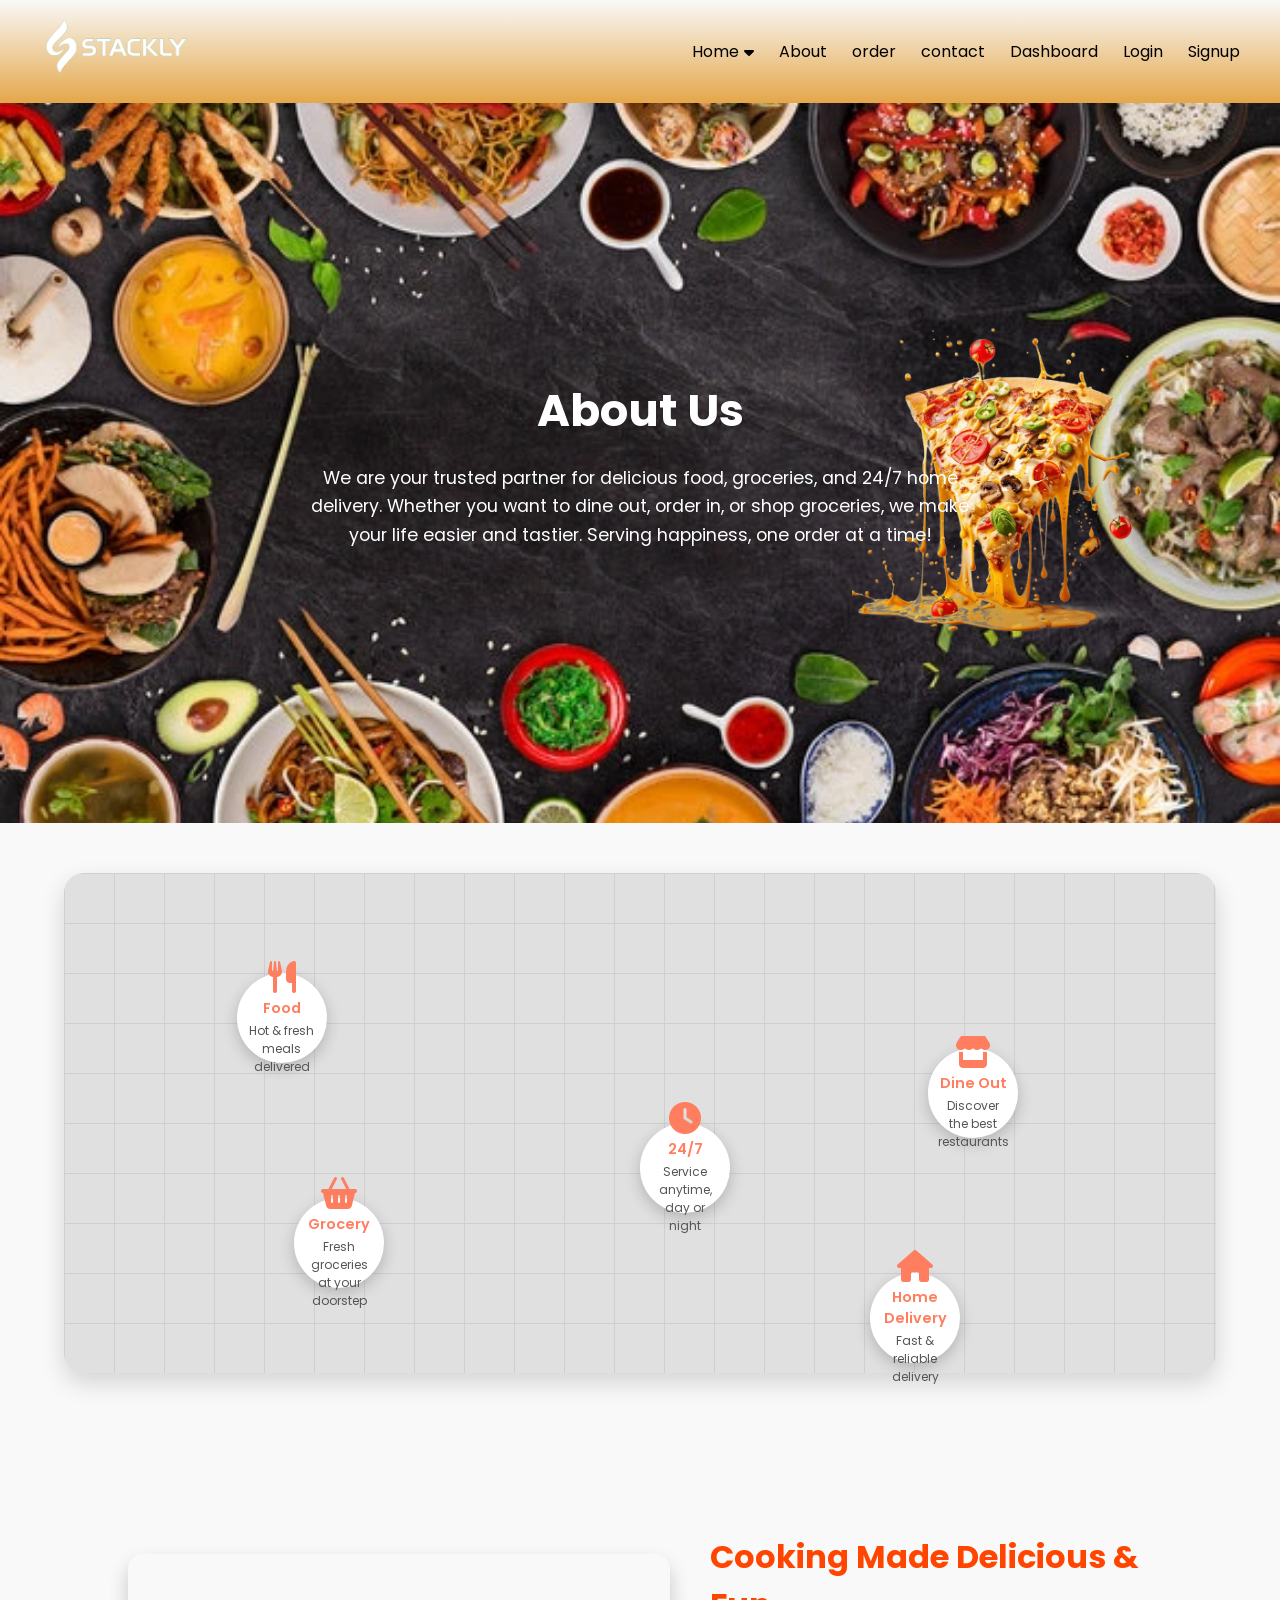
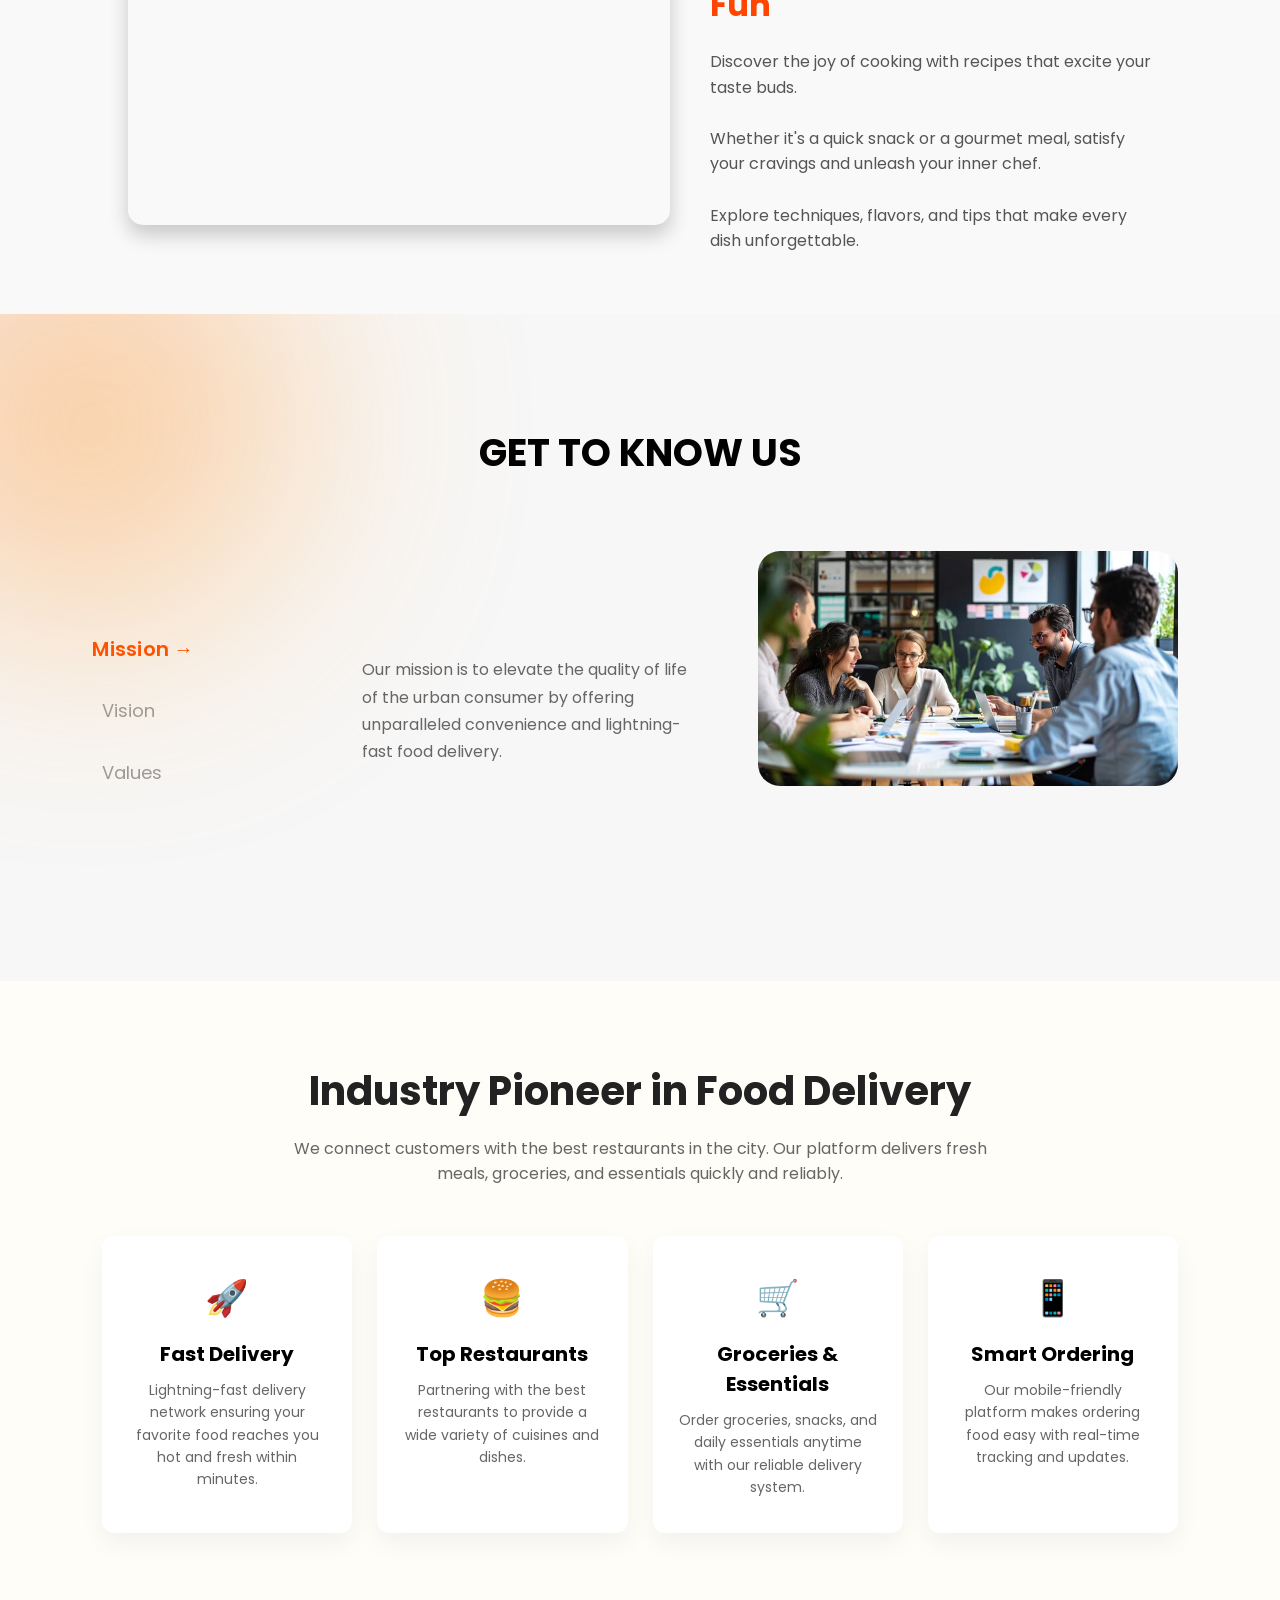
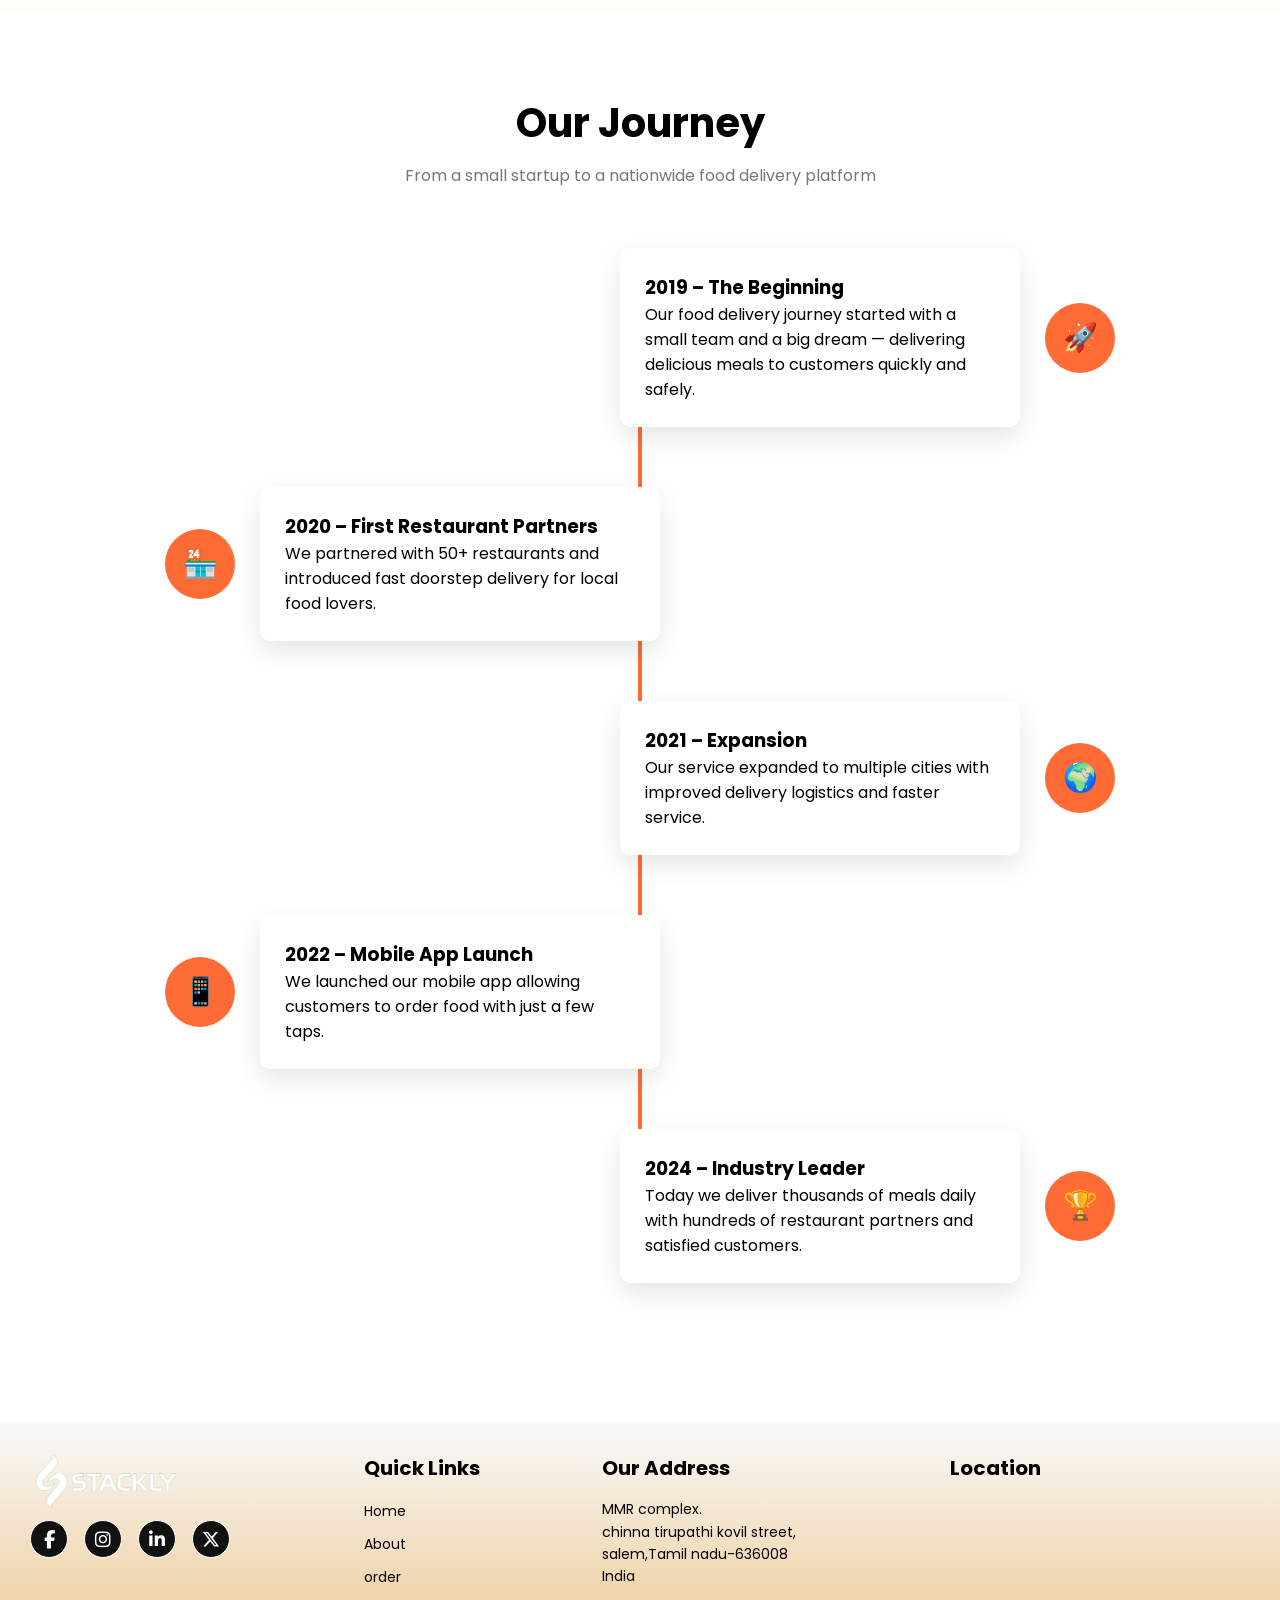
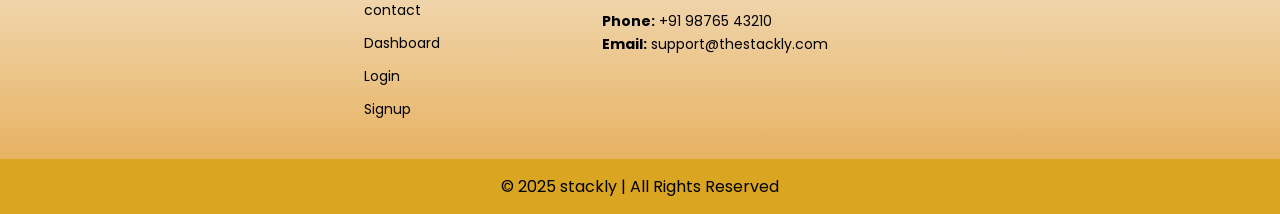
==== about.html @ e0cf81e0 "Add files via upload" ====
<!DOCTYPE html>
<html lang="en">
<head>
    <meta charset="UTF-8">
    <meta name="viewport" content="width=device-width, initial-scale=1.0">
    <title>Food delivery</title>
    <!-- CSS Files -->
    <link rel="stylesheet" href="./style.css">
    
    <link rel="stylesheet" href="https://cdnjs.cloudflare.com/ajax/libs/font-awesome/6.5.0/css/all.min.css">
</head>
<body>
    <!-- ================= HEADER ================= -->
    <header class="header">
        <a href="index.html">   
            <img src="./white.webp" alt="Stackly Logo" style="height: 60px; ">
          </a> 
        <!-- div class="logo">Tech<span>Solutions</span></div> -->

        <!-- Navigation -->
        <nav class="navbar">
            <ul class="nav-links" >

                <li class="dropdown">
                    <a href="javascript:void(0)" class="dropdown-btn">Home <i class="fa-solid fa-caret-down"></i></a>
                
                    <ul class="dropdown-content">
                        <li><a href="./index.html">Home 1</a></li>
                        <li><a href="./home2.html">Home 2</a></li>
                    </ul>
                </li>
                

                <li><a href="./about.html">About</a></li>
                <li><a href="./order.html">order</a></li>
                <li><a href="./contact.html">contact</a></li>
                <li><a href="./dashboard.html">Dashboard</a></li>
                <li><a href="./login.html">Login</a></li>
                <li><a href="./signup.html">Signup</a></li>
                

            </ul>
        </nav>

        <!-- Toggle -->
        <div class="menu-toggle" id="menu-toggle">
            <i class="fa-solid fa-bars"></i>
        </div>

    </header>
<!-- Google Fonts -->
<link href="https://fonts.googleapis.com/css2?family=Poppins:wght@400;600;700&display=swap" rel="stylesheet">
<!-- Font Awesome -->
<link rel="stylesheet" href="https://cdnjs.cloudflare.com/ajax/libs/font-awesome/6.4.0/css/all.min.css">

<style>
*{
    margin:0;
    padding:0;
    box-sizing:border-box;
    font-family:'Poppins', sans-serif;
}

body{
    background:#f9f9f9;
}

/* ===== HERO SECTION ===== */
.hero-about{
    position:relative;
    width:100%;
    min-height:80vh;
    display:flex;
    flex-direction:column;
    justify-content:center;
    align-items:center;
    padding:60px 20px;
    color:#fff;
    text-align:center;
    background: url('./back2.webp') center/cover no-repeat;
}

.hero-about h1{
    font-size:2.8rem;
    margin-bottom:20px;
    z-index:2;
    position:relative;
}

.hero-about p{
    font-size:1.1rem;
    max-width:700px;
    line-height:1.6;
    z-index:2;
    position:relative;
}

/* Floating image on hero */
.hero-about img.floating{
    position:absolute;
    width:300px;
    top:30%;
    right:10%;
    z-index:1;
    animation: float 6s ease-in-out infinite;
    border-radius:15px;
}

/* Floating animation */
@keyframes float{
    0%{transform: translateY(0px);}
    50%{transform: translateY(-15px);}
    100%{transform: translateY(0px);}
}

/* ===== MAP LAYOUT ===== */
.map-container{
    position:relative;
    width:90%;
    max-width:1200px;
    height:500px;
    margin:50px auto 100px auto;
    border-radius:20px;
    background-color:#e0e0e0;
    background-image:
        linear-gradient(to right, #cfcfcf 1px, transparent 1px),
        linear-gradient(to bottom, #cfcfcf 1px, transparent 1px);
    background-size:50px 50px;
    box-shadow:0 10px 25px rgba(0,0,0,0.15);
}

/* MAP ICON PINS */
.map-pin{
    position:absolute;
    background:#fff;
    color:#ff7e5f;
    border-radius:50%;
    width:90px;
    height:90px;
    display:flex;
    flex-direction:column;
    justify-content:center;
    align-items:center;
    text-align:center;
    padding:10px;
    box-shadow:0 5px 15px rgba(0,0,0,0.2);
    transition: transform 0.4s ease, box-shadow 0.4s ease;
    cursor:pointer;
}

.map-pin i{
    font-size:2rem;
    margin-bottom:5px;
}

.map-pin h4{
    font-size:0.9rem;
    margin:0;
    font-weight:600;
}

.map-pin p{
    font-size:0.75rem;
    color:#555;
    margin-top:3px;
}

/* Hover effect */
.map-pin:hover{
    transform: translateY(-10px) scale(1.1);
    box-shadow:0 10px 25px rgba(0,0,0,0.3);
}

/* Positions for pins (desktop) */
.food{ top:20%; left:15%; }
.dineout{ top:35%; left:75%; }
.grocery{ top:65%; left:20%; }
.twentyfour{ top:50%; left:50%; }
.homedelivery{ top:80%; left:70%; }

/* ===== RESPONSIVE ===== */
@media(max-width:1200px){
    .map-container{
        height:450px;
    }
    .hero-about img.floating{
        width:250px;
        top:25%;
        right:5%;
    }
}

@media(max-width:992px){
    .hero-about h1{
        font-size:2.5rem;
    }
    .hero-about p{
        font-size:1rem;
    }
    .map-container{
        height:400px;
    }
    .map-pin{
        width:80px;
        height:80px;
    }
    .hero-about img.floating{
        width:220px;
    }
}

@media(max-width:768px){
    .hero-about h1{
        font-size:2.2rem;
    }
    .hero-about p{
        font-size:0.95rem;
    }
    .map-container{
        height:350px;
    }
    .map-pin{
        width:70px;
        height:70px;
    }
    .map-pin i{
        font-size:1.7rem;
    }
    .hero-about img.floating{
        width:180px;
        top:20%;
        right:5%;
    }
}

@media(max-width:480px){
    .hero-about h1{
        font-size:1.8rem;
    }
    .hero-about p{
        font-size:0.9rem;
    }
    .map-container{
        height:300px;
    }
    .map-pin{
        width:60px;
        height:60px;
        padding:5px;
    }
    .map-pin i{
        font-size:1.5rem;
    }
    .map-pin h4{
        font-size:0.75rem;
    }
    .map-pin p{
        font-size:0.6rem;
    }
    .hero-about img.floating{
        width:140px;
        top:15%;
        right:5%;
    }
}
</style>
</head>
<body>

<!-- ===== HERO SECTION ===== -->
<section class="hero-about">
    <h1>About Us</h1>
    <p>We are your trusted partner for delicious food, groceries, and 24/7 home delivery. Whether you want to dine out, order in, or shop groceries, we make your life easier and tastier. Serving happiness, one order at a time!</p>
    <!-- Floating image -->
    <img src="./pizza.webp" alt="Food Floating" class="floating">
</section>

<!-- ===== MAP ICON REPRESENTATION ===== -->
<div class="map-container">
    <div class="map-pin food">
        <i class="fas fa-utensils"></i>
        <h4>Food</h4>
        <p>Hot & fresh meals delivered</p>
    </div>
    <div class="map-pin dineout">
        <i class="fas fa-store"></i>
        <h4>Dine Out</h4>
        <p>Discover the best restaurants</p>
    </div>
    <div class="map-pin grocery">
        <i class="fas fa-shopping-basket"></i>
        <h4>Grocery</h4>
        <p>Fresh groceries at your doorstep</p>
    </div>
    <div class="map-pin twentyfour">
        <i class="fas fa-clock"></i>
        <h4>24/7</h4>
        <p>Service anytime, day or night</p>
    </div>
    <div class="map-pin homedelivery">
        <i class="fas fa-home"></i>
        <h4>Home Delivery</h4>
        <p>Fast & reliable delivery</p>
    </div>
</div>


<style>

  .cooking-section{
    display:flex;
    align-items:center;
    justify-content:space-between;
    padding:60px 10%;
    gap:40px;
    flex-wrap:wrap;
  }

  /* VIDEO */
  .cooking-video{
    flex:1 1 500px;
    max-width:600px;
    opacity:0;
    transform:translateX(-50px);
    transition: all 1s ease-out;
  }

  .cooking-video.visible{
    opacity:1;
    transform:translateX(0);
  }

  .cooking-video video{
    width:100%;
    border-radius:15px;
    box-shadow: 0 10px 20px rgba(0,0,0,0.2);
  }

  /* CONTENT */
  .cooking-content{
    flex:1 1 400px;
    opacity:0;
    transform:translateX(50px);
    transition: all 1s ease-out 0.4s; /* Delay added here */
  }

  .cooking-content.visible{
    opacity:1;
    transform:translateX(0);
  }

  .cooking-content h2{
    font-size:2rem;
    margin-bottom:20px;
    color: orangered;
  }

  .cooking-content p{
    font-size:1rem;
    line-height:1.6;
    color:#555;
  }

  /* RESPONSIVE */
  @media (max-width:1024px){
    .cooking-section{
      padding:40px 5%;
      gap:30px;
    }
    .cooking-content h2{
      font-size:1.8rem;
    }
  }

  @media (max-width:768px){
    .cooking-section{
      flex-direction:column;
      padding:30px 5%;
    }
    .cooking-video, .cooking-content{
      transform:none;
      opacity:1;
      transition:none;
    }
    .cooking-content h2{
      font-size:1.5rem;
      text-align:center;
    }
    .cooking-content p{
      text-align:center;
    }
  }

  @media (max-width:480px){
    .cooking-section{
      padding:20px 3%;
    }
    .cooking-content h2{
      font-size:1.3rem;
    }
    .cooking-content p{
      font-size:0.9rem;
    }
  }
</style>
</head>
<body>

<section class="cooking-section">
  <!-- LEFT VIDEO -->
  <div class="cooking-video">
    <video autoplay muted loop playsinline>
      <source src="./cook.mp4" type="video/mp4">
      Your browser does not support the video tag.
    </video>
  </div>

  <!-- RIGHT CONTENT -->
  <div class="cooking-content">
    <h2>Cooking Made Delicious & Fun</h2>
    <p>
      Discover the joy of cooking with recipes that excite your taste buds. <br><br>
      
      
      Whether it's a quick snack or a gourmet meal, satisfy your cravings and unleash your inner chef. <br><br>
      
      
      Explore techniques, flavors, and tips that make every dish unforgettable.
    </p>
  </div>
</section>

<script>
  // Scroll animation using Intersection Observer with staggered animation
  const options = { threshold: 0.2 };
  const observer = new IntersectionObserver((entries, observer) => {
    entries.forEach(entry => {
      if(entry.isIntersecting){
        if(entry.target.classList.contains('cooking-video')){
          entry.target.classList.add('visible');
        } else if(entry.target.classList.contains('cooking-content')){
          setTimeout(() => {
            entry.target.classList.add('visible');
          }, 400); // Stagger delay 0.4s
        }
        observer.unobserve(entry.target); // Animate only once
      }
    });
  }, options);

  document.querySelectorAll('.cooking-video, .cooking-content').forEach(el => {
    observer.observe(el);
  });
</script>

<section class="gku-section">

    <div class="gku-bg-shape"></div>
    
    <div class="gku-container">
    
    <h2 class="gku-title">GET TO KNOW US</h2>
    
    <div class="gku-grid">
    
    <!-- LEFT MENU -->
    <div class="gku-menu">
    
    <div class="gku-tab active" data-target="mission">Mission →</div>
    <div class="gku-tab" data-target="vision">Vision</div>
    <div class="gku-tab" data-target="values">Values</div>
    
    </div>
    
    
    <!-- CONTENT -->
    <div class="gku-content">
    
    <div class="gku-box active" id="mission">
    
    <p>
    Our mission is to elevate the quality of life of the urban consumer
    by offering unparalleled convenience and lightning-fast food delivery.
    </p>
    
    </div>
    
    <div class="gku-box" id="vision">
    
    <p>
    Our vision is to connect millions of customers with their favorite
    restaurants and grocery stores using technology and innovation.
    </p>
    
    </div>
    
    <div class="gku-box" id="values">
    
    <p>
    We believe in transparency, customer happiness, innovation,
    and empowering restaurants and delivery partners.
    </p>
    
    </div>
    
    </div>
    
    
    <!-- IMAGE -->
    <div class="gku-image">
    
    <img src="./corp1.webp" class="gku-img active">
    <img src="./back4webp.webp" class="gku-img">
    <img src="./background1.webp" class="gku-img">
    
    </div>
    
    </div>
    
    </div>
    
    </section>

    <style>

        /* SECTION */

.gku-section{
position:relative;
padding:110px 8%;
background:#f7f7f7;
overflow:hidden;
}

/* BACKGROUND MOTION */

.gku-bg-shape{
position:absolute;
width:420px;
height:420px;
background:linear-gradient(135deg,#ff6a00,#ffb347);
border-radius:50%;
filter:blur(120px);
top:-100px;
left:-120px;
opacity:.4;
animation:gkuMove 10s infinite alternate ease-in-out;
}

@keyframes gkuMove{
0%{transform:translateX(0)}
100%{transform:translateX(120px)}
}

/* CONTAINER */

.gku-container{
max-width:1200px;
margin:auto;
}

.gku-title{
text-align:center;
font-size:38px;
font-weight:700;
margin-bottom:70px;
}

/* GRID */

.gku-grid{
display:grid;
grid-template-columns:200px 1fr 420px;
gap:60px;
align-items:center;
}

/* MENU */

.gku-menu{
display:flex;
flex-direction:column;
gap:35px;
}

.gku-tab{
font-size:18px;
color:#999;
cursor:pointer;
transition:.3s;
}

.gku-tab.active{
color:#ff5200;
font-weight:600;
transform:scale(1.1);
}

/* CONTENT */

.gku-box{
display:none;
opacity:0;
transform:translateY(20px);
transition:.5s;
}

.gku-box.active{
display:block;
opacity:1;
transform:translateY(0);
}

.gku-box p{
line-height:1.7;
color:#666;
max-width:420px;
}

/* IMAGE */

.gku-image{
position:relative;
height:320px;
}

.gku-img{
position:absolute;
width:100%;
border-radius:22px;
opacity:0;
filter:blur(10px);
transform:scale(0.9);
transition:0.8s;
}

/* ACTIVE IMAGE */

.gku-img.active{
opacity:1;
filter:blur(0);
transform:scale(1);
animation:gkuZoom 6s infinite ease-in-out;
}

/* ZOOM ANIMATION */

@keyframes gkuZoom{

0%{transform:scale(1)}
50%{transform:scale(1.08)}
100%{transform:scale(1)}

}

/* ======================
RESPONSIVE
====================== */

/* LAPTOP */

@media(max-width:1200px){

.gku-grid{
grid-template-columns:180px 1fr 350px;
}

}

/* TABLET */

@media(max-width:900px){

.gku-grid{
grid-template-columns:1fr;
text-align:center;
gap:40px;
}

.gku-menu{
flex-direction:row;
justify-content:center;
}

.gku-image{
max-width:420px;
margin:auto;
}

.gku-box p{
margin:auto;
}

}

/* MOBILE */

@media(max-width:600px){

.gku-section{
padding:70px 20px;
}

.gku-title{
font-size:26px;
}

.gku-menu{
flex-direction:column;
align-items:center;
}

}
        </style>

<script>

    const tabs=document.querySelectorAll(".gku-tab");
    const contents=document.querySelectorAll(".gku-box");
    const images=document.querySelectorAll(".gku-img");
    
    tabs.forEach((tab,index)=>{
    
    tab.addEventListener("click",()=>{
    
    /* remove active */
    
    tabs.forEach(t=>t.classList.remove("active"));
    contents.forEach(c=>c.classList.remove("active"));
    images.forEach(i=>i.classList.remove("active"));
    
    /* add active */
    
    tab.classList.add("active");
    contents[index].classList.add("active");
    images[index].classList.add("active");
    
    });
    
    });
    
    </script>

<!-- ================= INDUSTRY PIONEER SECTION ================= -->

<section class="fdp-industry-section">

    <div class="fdp-container">
    
    <h2 class="fdp-title">Industry Pioneer in Food Delivery</h2>
    
    <p class="fdp-subtitle">
    We connect customers with the best restaurants in the city.  
    Our platform delivers fresh meals, groceries, and essentials quickly and reliably.
    </p>
    
    <div class="fdp-grid">
    
    <!-- CARD 1 -->
    <div class="fdp-card">
    <div class="fdp-icon">🚀</div>
    <h3>Fast Delivery</h3>
    <p>
    Lightning-fast delivery network ensuring your favorite food reaches you hot and fresh within minutes.
    </p>
    </div>
    
    <!-- CARD 2 -->
    <div class="fdp-card">
    <div class="fdp-icon">🍔</div>
    <h3>Top Restaurants</h3>
    <p>
    Partnering with the best restaurants to provide a wide variety of cuisines and dishes.
    </p>
    </div>
    
    <!-- CARD 3 -->
    <div class="fdp-card">
    <div class="fdp-icon">🛒</div>
    <h3>Groceries & Essentials</h3>
    <p>
    Order groceries, snacks, and daily essentials anytime with our reliable delivery system.
    </p>
    </div>
    
    <!-- CARD 4 -->
    <div class="fdp-card">
    <div class="fdp-icon">📱</div>
    <h3>Smart Ordering</h3>
    <p>
    Our mobile-friendly platform makes ordering food easy with real-time tracking and updates.
    </p>
    </div>
    
    </div>
    
    </div>
    </section>

    <style>
        /* ================= INDUSTRY PIONEER ================= */

.fdp-industry-section{
padding:80px 8%;
background:#fffdf7;
font-family:'Poppins',sans-serif;
}

.fdp-container{
max-width:1200px;
margin:auto;
text-align:center;
}

.fdp-title{
font-size:40px;
font-weight:700;
margin-bottom:15px;
color:#222;
}

.fdp-subtitle{
font-size:16px;
color:#666;
max-width:700px;
margin:auto;
margin-bottom:50px;
}

.fdp-grid{
display:grid;
grid-template-columns:repeat(4,1fr);
gap:25px;
}

.fdp-card{
background:#ffffff;
padding:35px 25px;
border-radius:12px;
box-shadow:0 10px 25px rgba(0,0,0,0.05);
transition:0.4s;
cursor:pointer;
}

.fdp-card:hover{
transform:translateY(-10px);
box-shadow:0 20px 40px rgba(0,0,0,0.1);
}

.fdp-icon{
font-size:35px;
margin-bottom:15px;
}

.fdp-card h3{
font-size:20px;
margin-bottom:10px;
}

.fdp-card p{
font-size:14px;
color:#666;
line-height:1.6;
}

/* ================= TABLET ================= */

@media(max-width:992px){

.fdp-grid{
grid-template-columns:repeat(2,1fr);
}

.fdp-title{
font-size:32px;
}

}

/* ================= MOBILE ================= */

@media(max-width:600px){

.fdp-grid{
grid-template-columns:1fr;
}

.fdp-title{
font-size:26px;
}

.fdp-subtitle{
font-size:14px;
}

.fdp-card{
padding:25px;
}

}
    </style>    
    <script>

const fdpCards = document.querySelectorAll(".fdp-card");

const fdpObserver = new IntersectionObserver(entries => {
entries.forEach(entry => {
if(entry.isIntersecting){
entry.target.style.opacity="1";
entry.target.style.transform="translateY(0)";
}
});
});

fdpCards.forEach(card=>{
card.style.opacity="0";
card.style.transform="translateY(40px)";
card.style.transition="0.6s";
fdpObserver.observe(card);
});
</script>

<!-- ================= FOOD DELIVERY JOURNEY SECTION ================= -->

<section class="fdj-section">

    <h2 class="fdj-title">Our Journey</h2>
    <p class="fdj-subtitle">From a small startup to a nationwide food delivery platform</p>
    
    <div class="fdj-timeline">
    
    <!-- STEP 1 -->
    <div class="fdj-item">
    <div class="fdj-icon">🚀</div>
    <div class="fdj-content">
    <h3>2019 – The Beginning</h3>
    <p>Our food delivery journey started with a small team and a big dream — delivering delicious meals to customers quickly and safely.</p>
    </div>
    </div>
    
    <!-- STEP 2 -->
    <div class="fdj-item">
    <div class="fdj-icon">🏪</div>
    <div class="fdj-content">
    <h3>2020 – First Restaurant Partners</h3>
    <p>We partnered with 50+ restaurants and introduced fast doorstep delivery for local food lovers.</p>
    </div>
    </div>
    
    <!-- STEP 3 -->
    <div class="fdj-item">
    <div class="fdj-icon">🌍</div>
    <div class="fdj-content">
    <h3>2021 – Expansion</h3>
    <p>Our service expanded to multiple cities with improved delivery logistics and faster service.</p>
    </div>
    </div>
    
    <!-- STEP 4 -->
    <div class="fdj-item">
    <div class="fdj-icon">📱</div>
    <div class="fdj-content">
    <h3>2022 – Mobile App Launch</h3>
    <p>We launched our mobile app allowing customers to order food with just a few taps.</p>
    </div>
    </div>
    
    <!-- STEP 5 -->
    <div class="fdj-item">
    <div class="fdj-icon">🏆</div>
    <div class="fdj-content">
    <h3>2024 – Industry Leader</h3>
    <p>Today we deliver thousands of meals daily with hundreds of restaurant partners and satisfied customers.</p>
    </div>
    </div>
    
    </div>
    </section>

    <style>
        /* ===== JOURNEY SECTION ===== */

.fdj-section{
padding:80px 10%;
background:#fff;
font-family:Poppins,sans-serif;
}

.fdj-title{
text-align:center;
font-size:40px;
font-weight:700;
margin-bottom:10px;
}

.fdj-subtitle{
text-align:center;
color:#777;
margin-bottom:60px;
}

/* TIMELINE */

.fdj-timeline{
position:relative;
max-width:1000px;
margin:auto;
}

.fdj-timeline::before{
content:"";
position:absolute;
left:50%;
width:4px;
height:100%;
background:#ff6b35;
transform:translateX(-50%);
}

/* ITEM */

.fdj-item{
display:flex;
align-items:center;
margin-bottom:60px;
opacity:0;
transform:translateY(60px);
transition:0.8s;
}

/* LEFT RIGHT EFFECT */

.fdj-item:nth-child(odd){
flex-direction:row-reverse;
}

/* ICON */

.fdj-icon{
width:70px;
height:70px;
background:#ff6b35;
color:#fff;
display:flex;
align-items:center;
justify-content:center;
font-size:28px;
border-radius:50%;
z-index:2;
margin:0 25px;
animation:fdjPulse 2s infinite;
}

/* CONTENT */

.fdj-content{
background:#fff;
padding:25px;
border-radius:10px;
box-shadow:0 10px 25px rgba(0,0,0,0.1);
max-width:400px;
transition:0.3s;
}

.fdj-content:hover{
transform:translateY(-8px);
}

/* ICON PULSE */

@keyframes fdjPulse{

0%{transform:scale(1);}
50%{transform:scale(1.1);}
100%{transform:scale(1);}

}

/* SCROLL ACTIVE */

.fdj-item.show{
opacity:1;
transform:translateY(0);
}

/* ===== RESPONSIVE ===== */

/* TABLET */

@media(max-width:992px){

.fdj-timeline::before{
left:30px;
}

.fdj-item{
flex-direction:row !important;
}

.fdj-icon{
margin-right:20px;
}

}

/* MOBILE */

@media(max-width:600px){

.fdj-section{
padding:60px 20px;
}

.fdj-title{
font-size:30px;
}

.fdj-content{
max-width:100%;
}

.fdj-item{
align-items:flex-start;
}

}
    </style>
    <script>

const fdjItems = document.querySelectorAll(".fdj-item");

function fdjReveal(){

fdjItems.forEach(item => {

const top = item.getBoundingClientRect().top;
const trigger = window.innerHeight - 100;

if(top < trigger){
item.classList.add("show");
}

});

}

window.addEventListener("scroll", fdjReveal);
fdjReveal();
</script>

<!-- <footer> -->
    <footer class="footer">
        <div class="footer-container">
    
            <!-- Logo / About -->
            <div class="footer-box">
                <img src="./white.webp" alt="Stackly Logo" class="footer-logo"  style="height:60px;">
    
               
                <!-- <p>We deliver secure, scalable and innovative IT services for global businesses.</p><br> -->
    
                <!-- Social Icons -->
                <div class="footer-social">
                    <a href="./404.html"><i class="fa-brands fa-facebook-f"></i></a>
                    <a href="./404.html"><i class="fa-brands fa-instagram"></i></a>
                    <a href="./404.html"><i class="fa-brands fa-linkedin-in"></i></a>
                    <a href="./404.html"><i class="fa-brands fa-x-twitter"></i></a>
                </div>
            </div>
    
            <!-- Quick Links -->
            <div class="footer-box">
                <h3>Quick Links</h3>
                <ul>
                  <li><a href="./index.html">Home</a></li>
                  <li><a href="./about.html">About</a></li>
                  <li><a href="./order.html">order</a></li>
                  <li><a href="./contact.html">contact</a></li>
                  <li><a href="./dashboard.html">Dashboard</a></li>
                  <li><a href="./login.html">Login</a></li>
                  <li><a href="./signup.html">Signup</a></li>
                  
                </ul>
            </div>
    
            <!-- Address -->
            <div class="footer-box">
                <h3>Our Address</h3>
                <p>
                    MMR complex.<br>
                    chinna tirupathi kovil street,<br>
                    salem,Tamil nadu-636008<br>
                    <!-- Bengaluru, Karnataka – 560066<br> -->
                    India<br><br>
    
                    <strong>Phone:</strong> +91 98765 43210<br>
                    <strong>Email:</strong> support@thestackly.com
                </p>
            </div>
    
            <!-- Google Map -->
            <div class="footer-box">
                <h3>Location</h3>
                <iframe 
                src="https://www.google.com/maps?q=Salem%20Tamil%20Nadu&output=embed"
                    allowfullscreen="" 
                    loading="lazy">
                </iframe>
            </div>
    
        </div>
    
        <div class="footer-bottom">
            <p>© 2025 stackly | All Rights Reserved</p>
        </div>
    </footer>
    
    
    
</body>
</html>
---- style.css ----
/* ================= GLOBAL ================= */
        * {
            margin: 0;
            padding: 0;
            box-sizing: border-box;
        }
        
        body {
            font-family: "Poppins", sans-serif;
            
        }
        
        a { text-decoration: none; }
        
        ul { list-style: none; }
        
        
        
        
        /* ================= HEADER ================= */
        .header {
            width: 100%;
            padding: 18px 40px;
            background:  linear-gradient(to top, rgb(228, 167, 74), transparent);
            color: #fff;
            display: flex;
            justify-content: space-between;
            align-items: center;
        }
        
        .logo {
            font-size: 28px;
            font-weight: 700;
        }
        
        .logo span {
            color: gold;
        }
        
        .nav-links {
            
            display: flex;
            gap: 25px;
        }
        
        /* Dropdown Wrapper */
        .dropdown {
            position: relative;
        }
        
        /* Dropdown Button */
        .dropdown-btn {
            display: flex;
            align-items: center;
            gap: 5px;
        }
        
        /* Desktop Hover */
        @media (min-width: 901px) {
            .dropdown:hover .dropdown-content {
                display: block;
            }
        }
        
        /* Dropdown Menu */
        .dropdown-content {
            display: none;
            position: absolute;
            top: 38px;
            left: 0;
            background: linear-gradient(to top, rgb(228, 167, 74), transparent);
            width: 160px;
            border-radius: 8px;
            padding: 10px 0;
            z-index: 999;
        }
        
        .dropdown-content li a {
            display: block;
            padding: 10px 15px;
            color: white;
        }
        
        .dropdown-content li a:hover {
            background: linear-gradient(to top, rgb(228, 167, 74), transparent);
        }
        
        /* Toggle */
        .menu-toggle {
            display: none;
            font-size: 28px;
            cursor: pointer;
        }
        
        li a{
            color: black;
        }
        
        
        
        /* ================= FOOTER ================= */
        .footer {
            background:linear-gradient(to top, rgb(228, 167, 74), transparent);
            
            color: black;
        }
        
        .footer-container {
            display: flex;
            justify-content: space-between;
            padding: 30px;
            flex-wrap: wrap;
        }
        
        /* Footer Boxes */
        .footer-box h3 {
            margin-bottom: 15px;
            font-size: 20px;
            color: black;
        }
        
        .footer-box p, 
        .footer-box a {
            color: black;
            font-size: 14px;
            line-height: 1.6;
        }
        
        .footer-box ul {
            list-style: none;
        }
        
        .footer-box ul li {
            margin-bottom: 8px;
        }
        
        .footer-box ul li a {
            text-decoration: none;
            transition: 0.3s;
        }
        
        .footer-box ul li a:hover {
            color: black;
        }
        
        
        .footer-bottom {
            text-align: center;
            background: goldenrod;
            padding: 15px 0;
        }
        
        .footer-social a {
            display: inline-block;
            margin-right: 12px;
            font-size: 18px;
            width: 38px;
            height: 38px;
            text-align: center;
            line-height: 38px;
            border-radius: 50%;
            background: #111;
            color: white;
            border: 1px solid white;
            transition: 0.3s;
        }
        
        .footer-social a:hover {
            background: blanchedalmond;
            color: #000;
            transform: translateY(-5px);
        }
        
        /* Map */
        .footer-box iframe {
            width: 100%;
            height: 180px;
            border-radius: 10px;
            border: none;
        }
        
        
        /* ================= RESPONSIVE ================= */
        @media (max-width: 900px) {
        
            .nav-links {
                display: none;
                flex-direction: column;
                background:  linear-gradient(to top, rgb(228, 167, 74), transparent);
                position: absolute;
                top: 70px;
                right: 20px;
                width: 200px;
                padding: 20px;
                border-radius: 10px;
                z-index: 1000;
            }
        
            .menu-toggle {
                display: block;
            }
        
            .footer-box {
                width: 45%;
                margin-bottom: 30px;
            }
        }
        
        @media (max-width: 500px) {
            .footer-box {
                width: 100%;
            }
        }
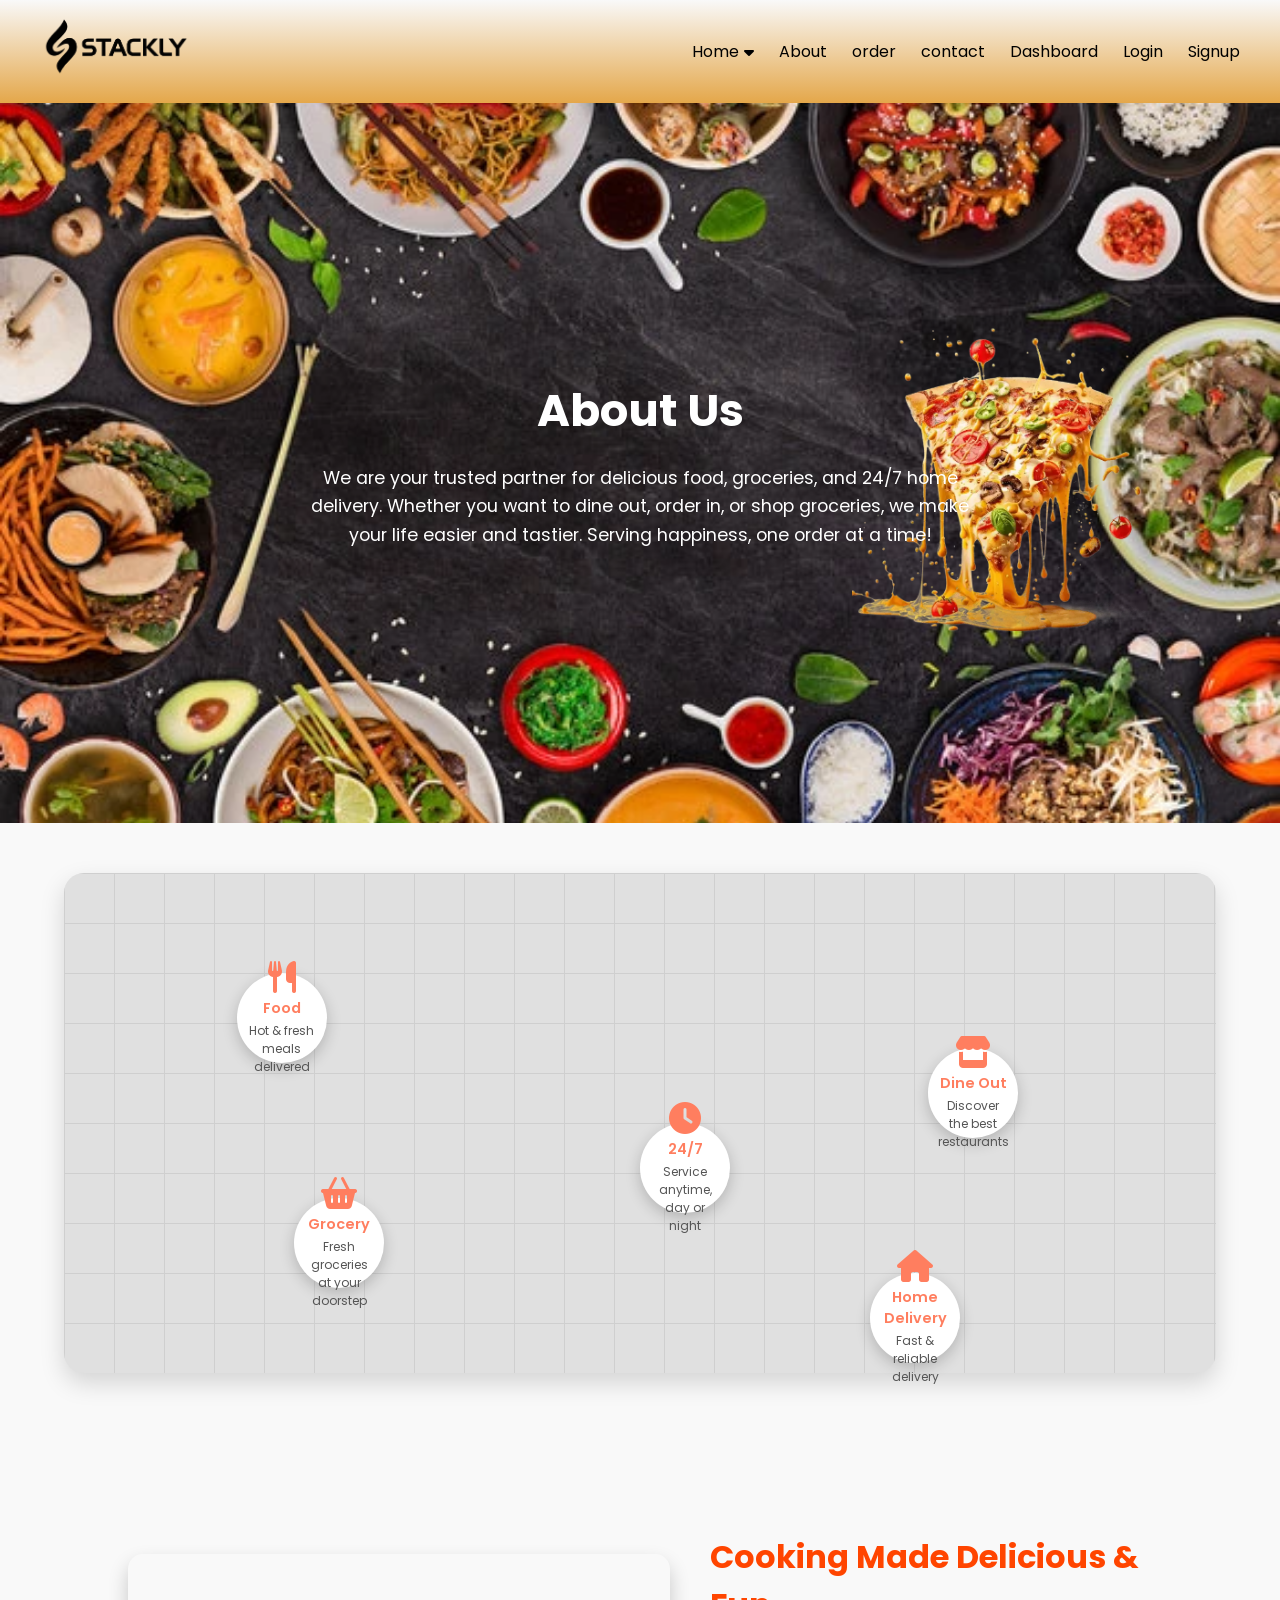
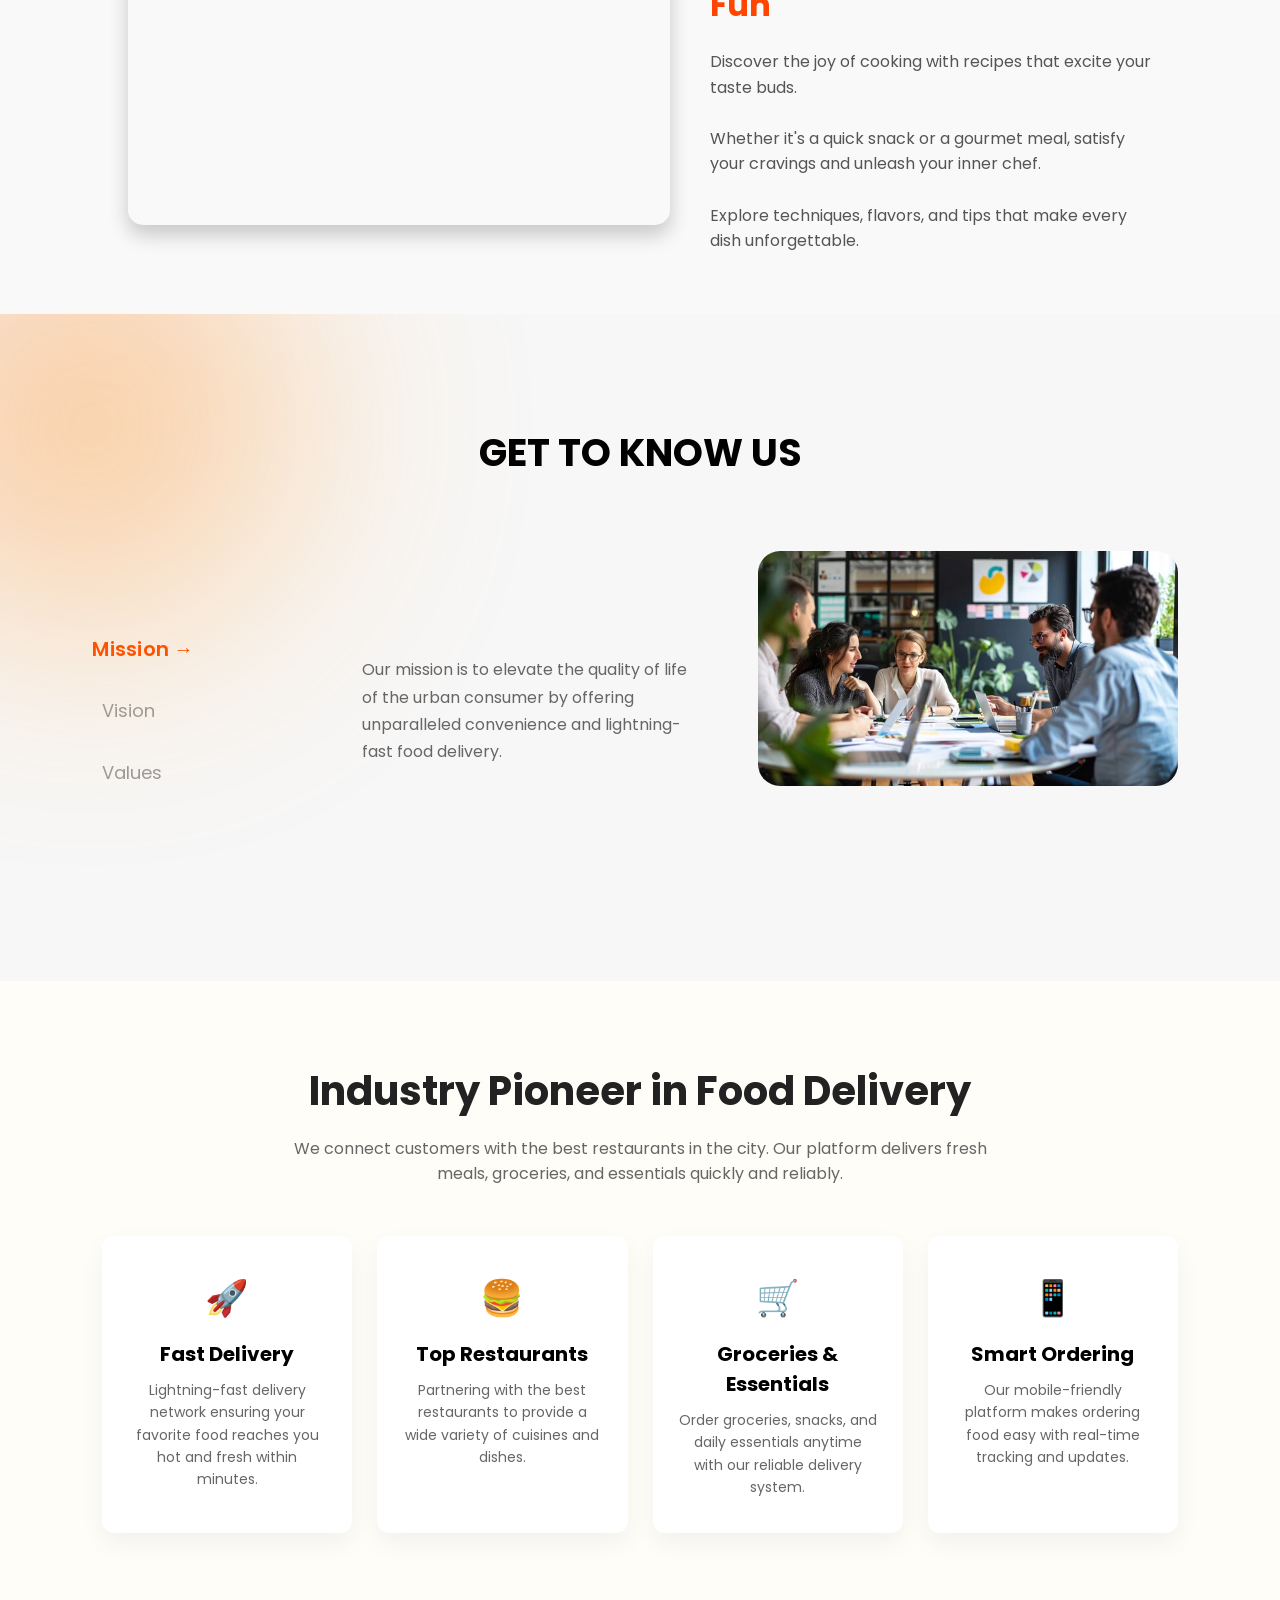
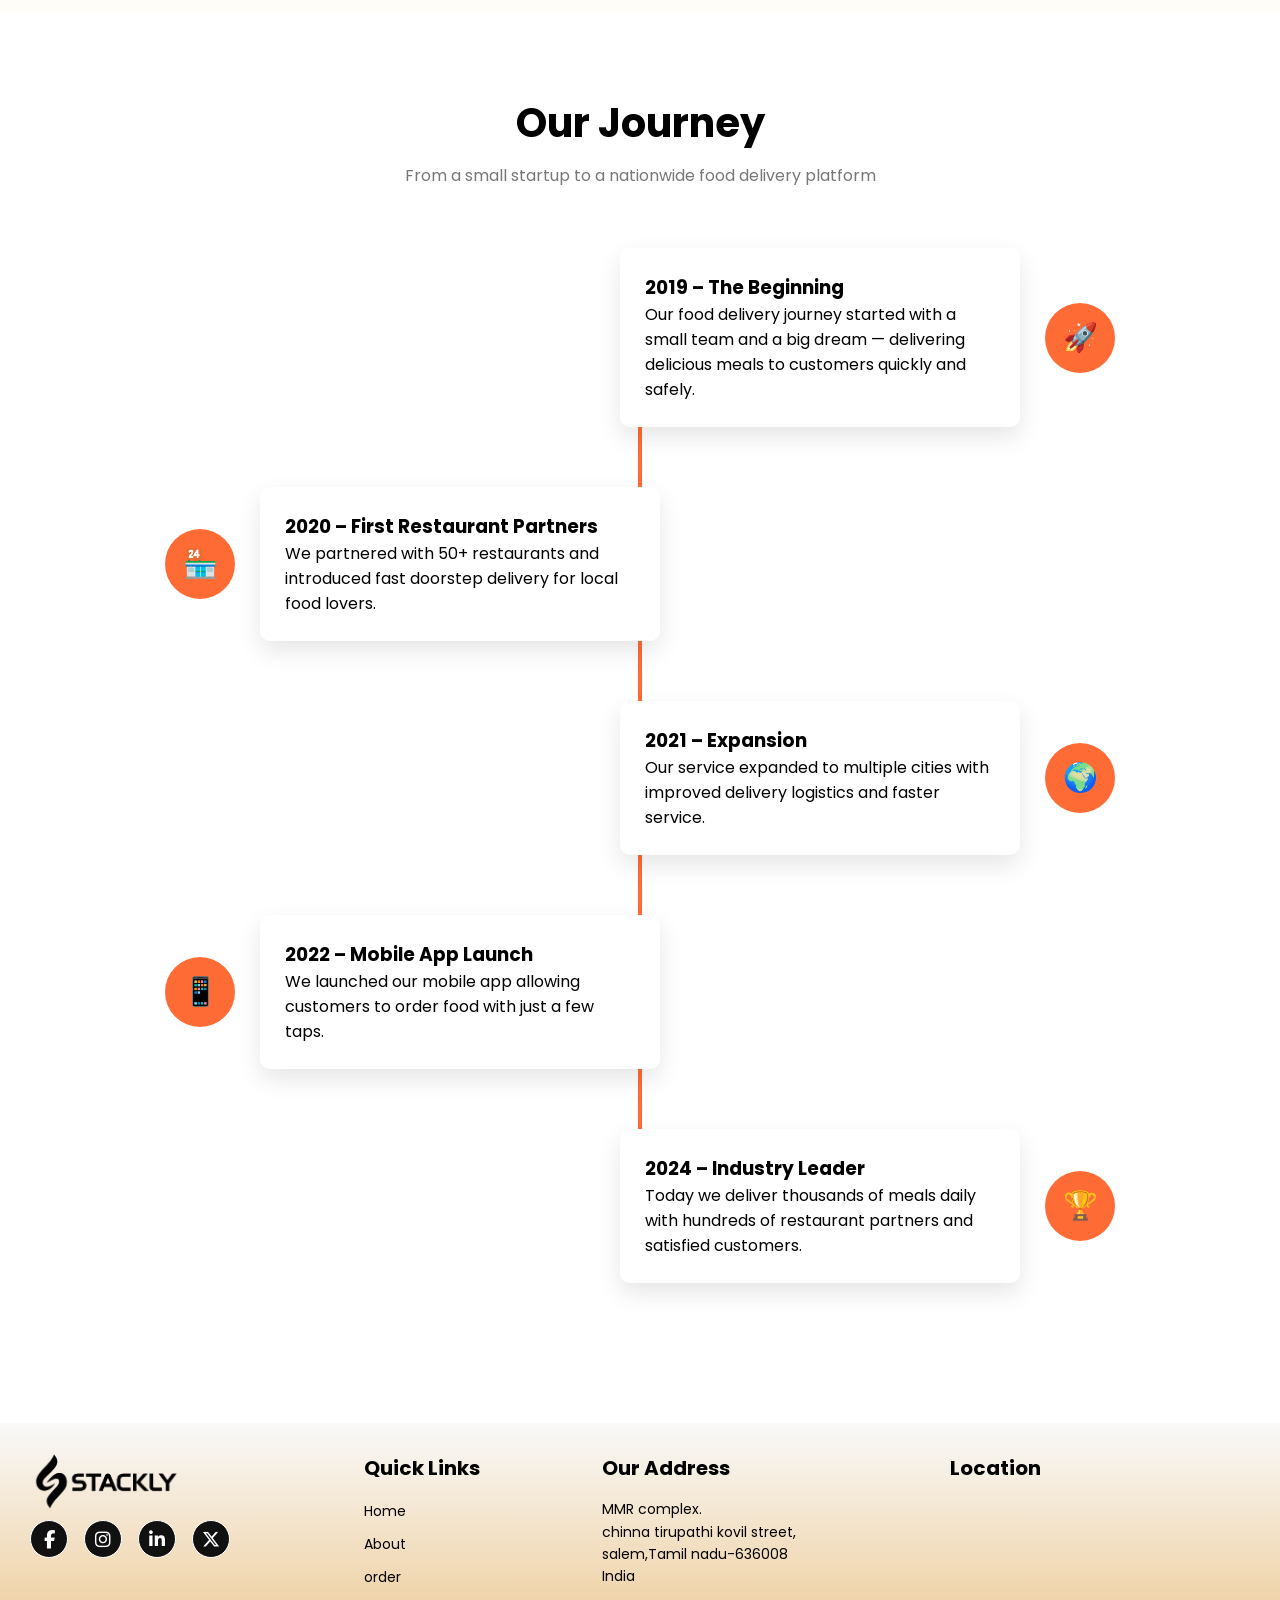
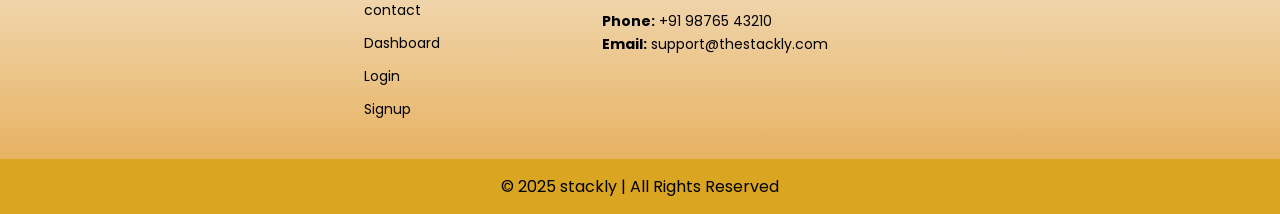
==== commit 40acf895: "Add files via upload" ====
--- a/about.html
+++ b/about.html
@@ -13,7 +13,9 @@
     <!-- ================= HEADER ================= -->
     <header class="header">
         <a href="index.html">   
-            <img src="./white.webp" alt="Stackly Logo" style="height: 60px; ">
+            <!-- <img src="./logo.webp" alt="Stackly Logo" style="height: 60px; "> -->
+            <img src="./white.webp" alt="Stackly Logo"
+    style="height:60px; filter:brightness(0);">
           </a> 
         <!-- div class="logo">Tech<span>Solutions</span></div> -->
 
@@ -1154,8 +1156,9 @@
     
             <!-- Logo / About -->
             <div class="footer-box">
-                <img src="./white.webp" alt="Stackly Logo" class="footer-logo"  style="height:60px;">
-    
+                <!-- <img src="./logo.webp" alt="Stackly Logo" class="footer-logo"  style="height:60px;"> -->
+                <img src="./white.webp" alt="Stackly Logo"
+                style="height:60px; filter:brightness(0);">
                
                 <!-- <p>We deliver secure, scalable and innovative IT services for global businesses.</p><br> -->
     
--- a/style.css
+++ b/style.css
@@ -101,12 +101,14 @@
         
         /* ================= FOOTER ================= */
         .footer {
+            
             background:linear-gradient(to top, rgb(228, 167, 74), transparent);
             
             color: black;
         }
         
         .footer-container {
+            
             display: flex;
             justify-content: space-between;
             padding: 30px;
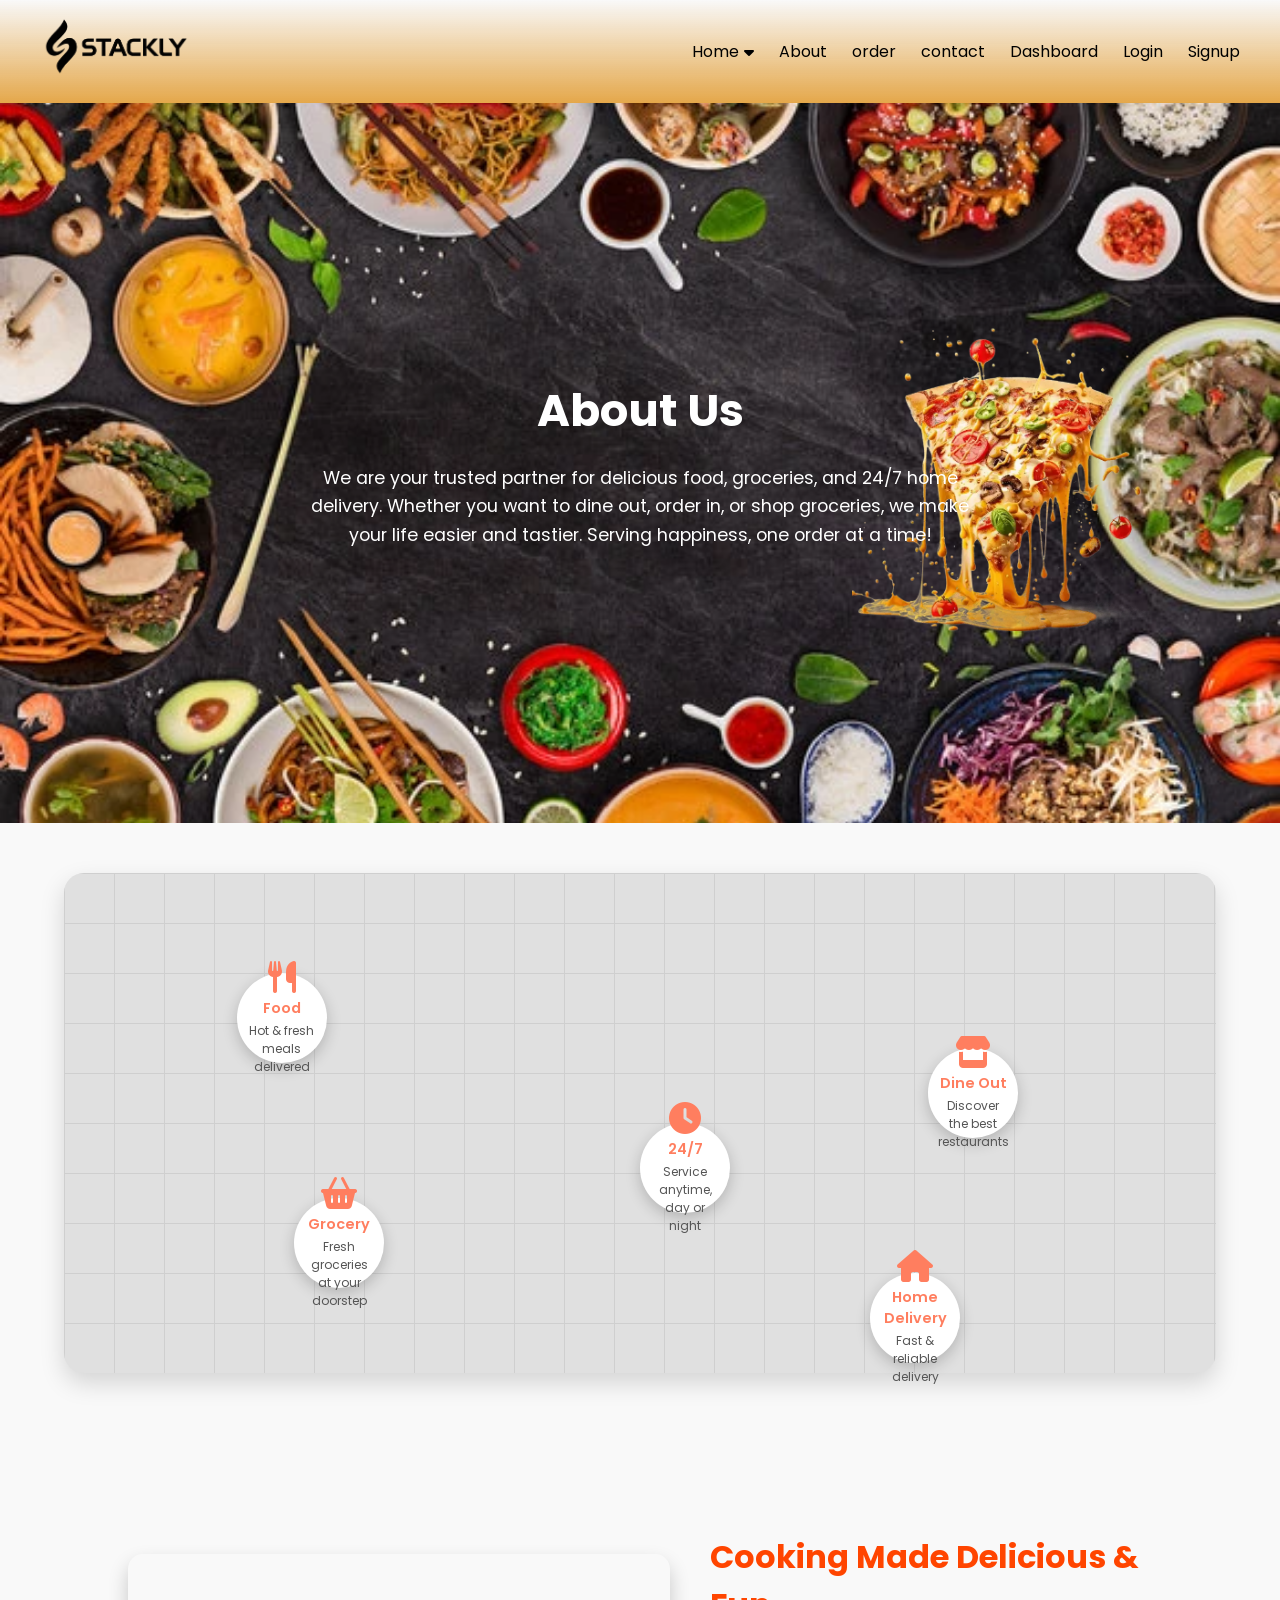
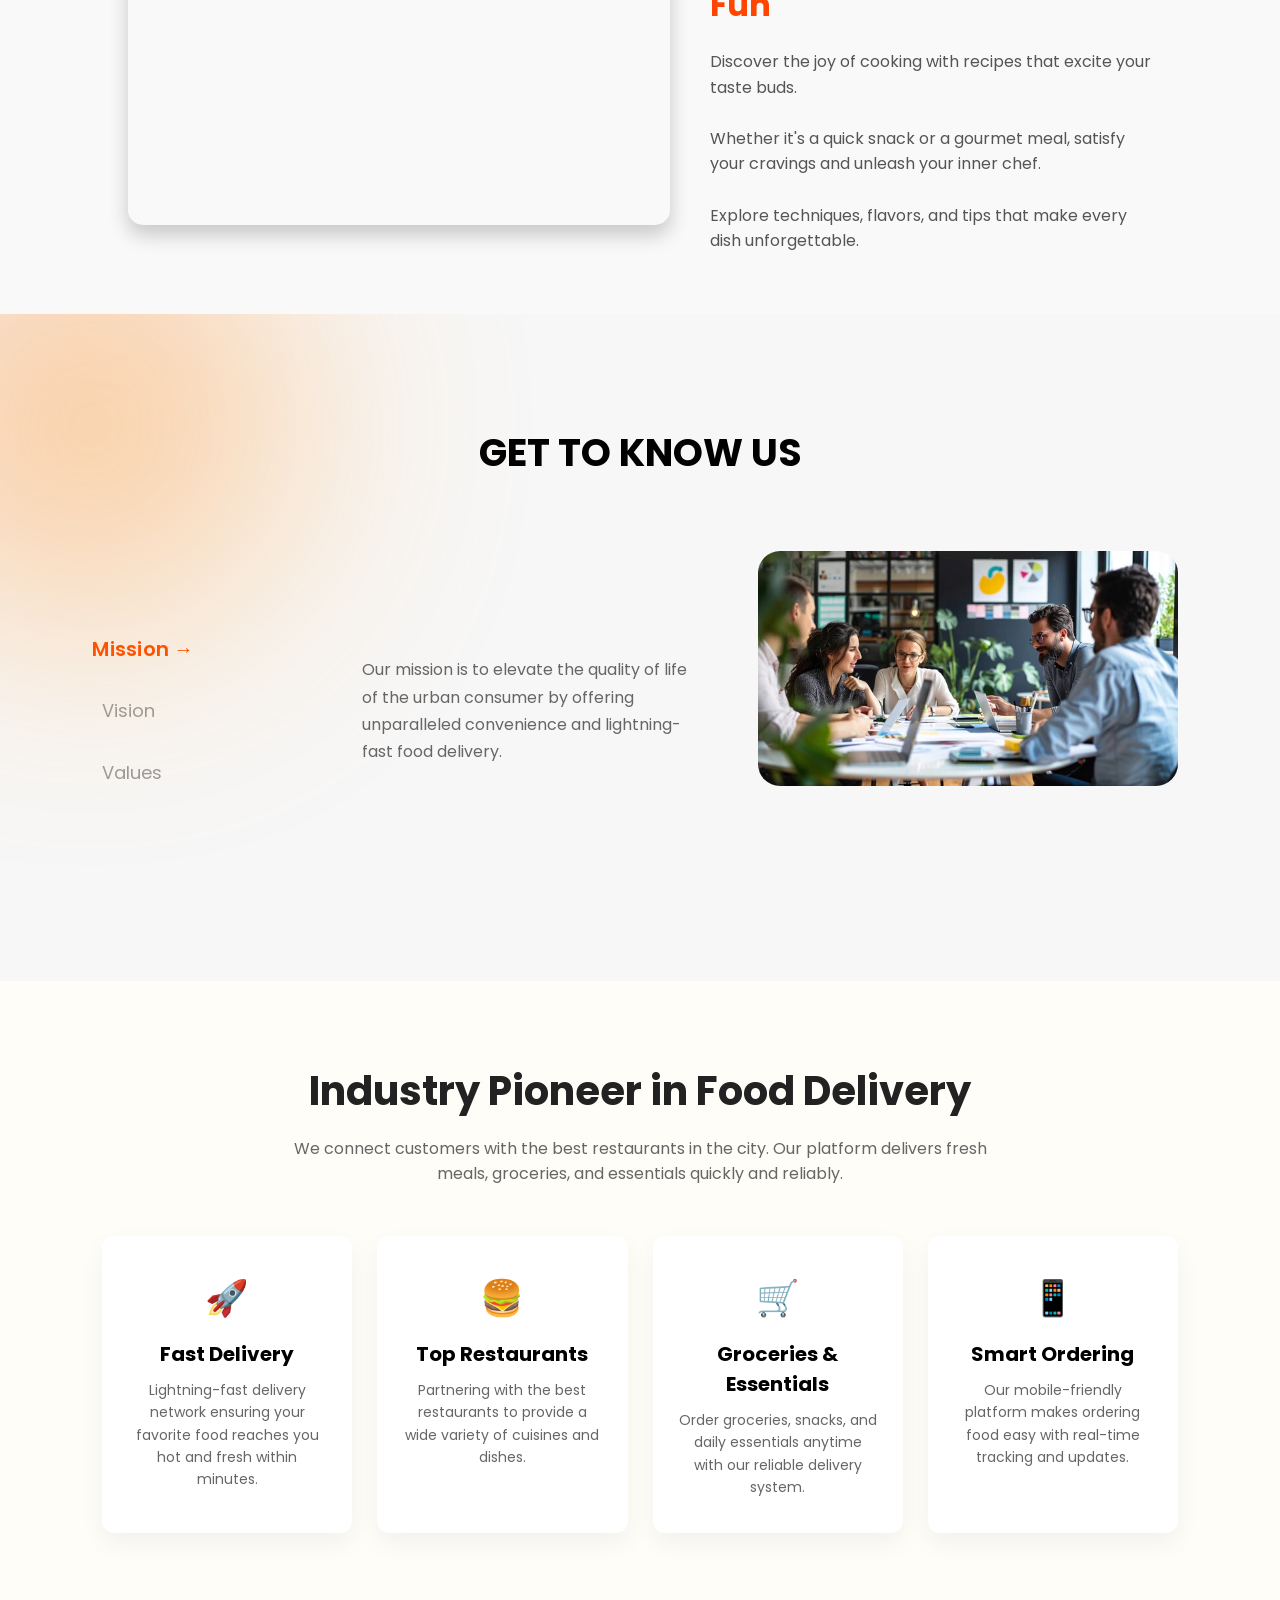
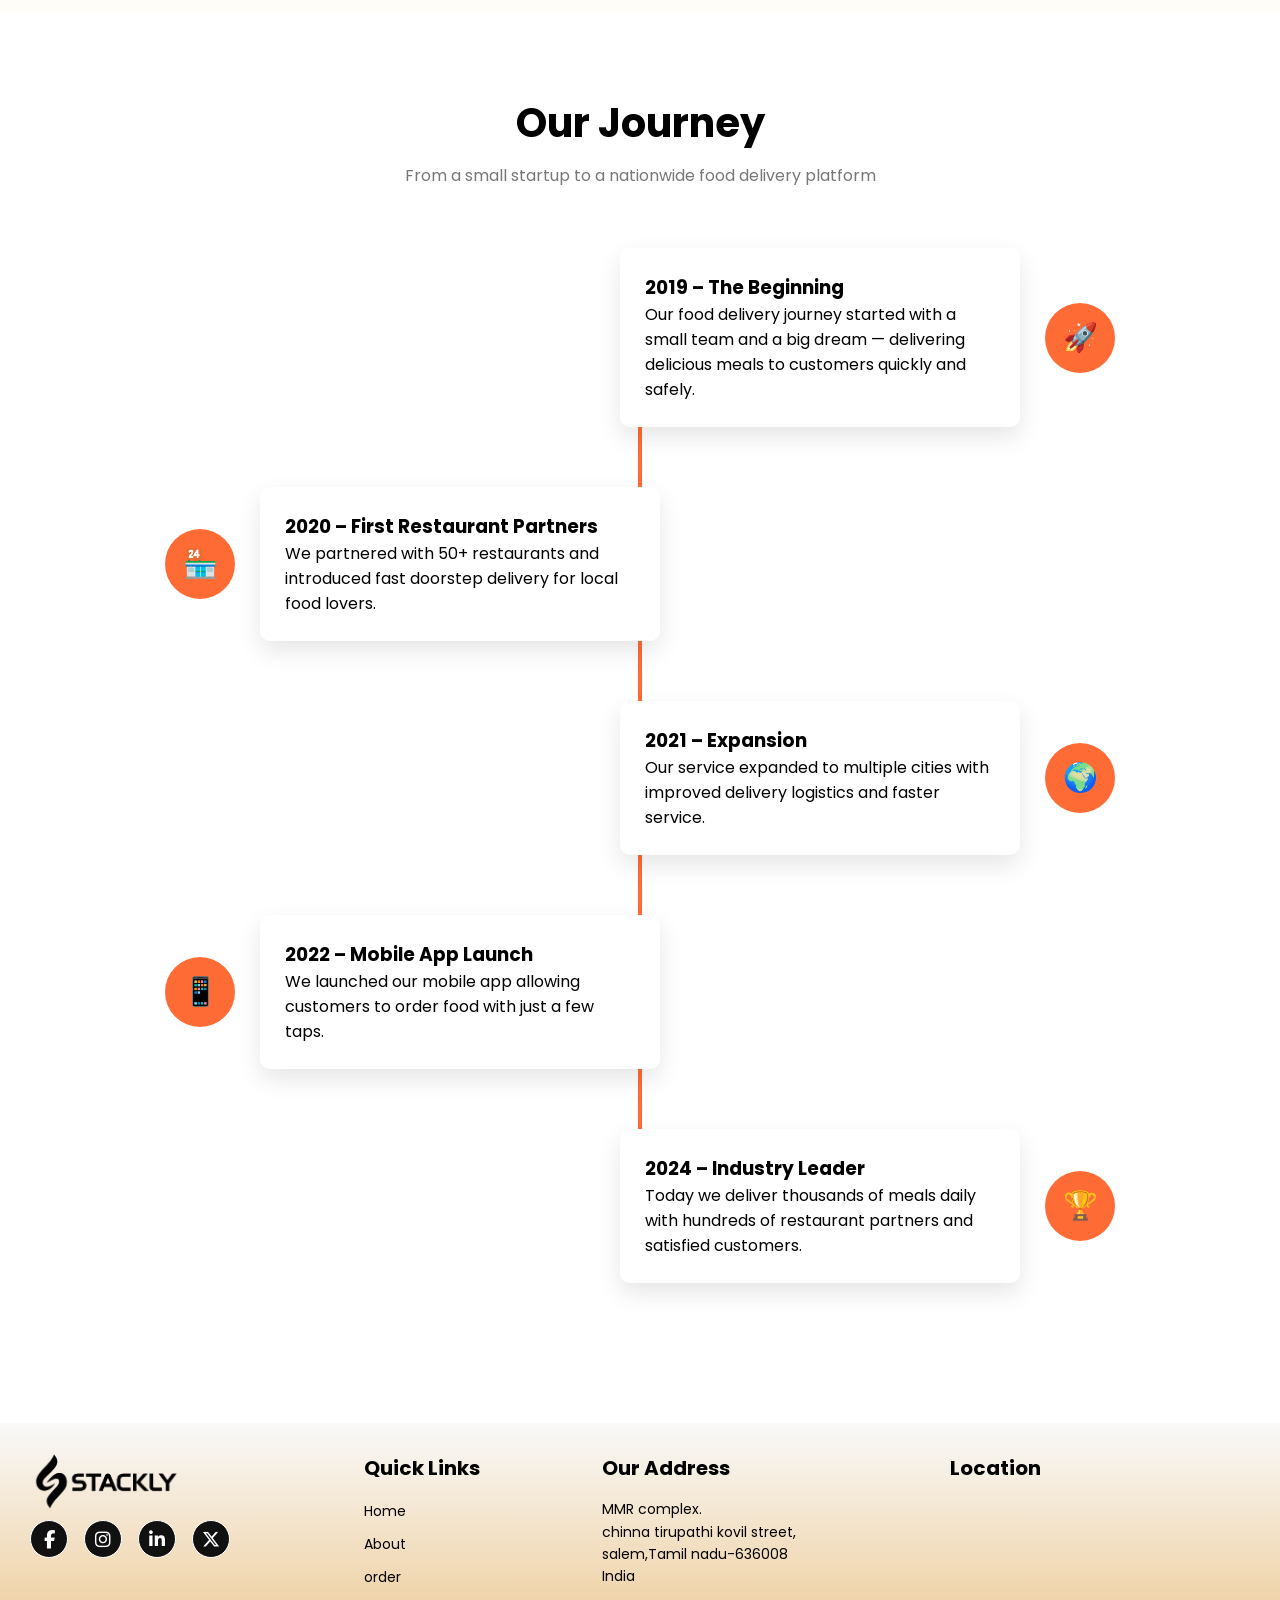
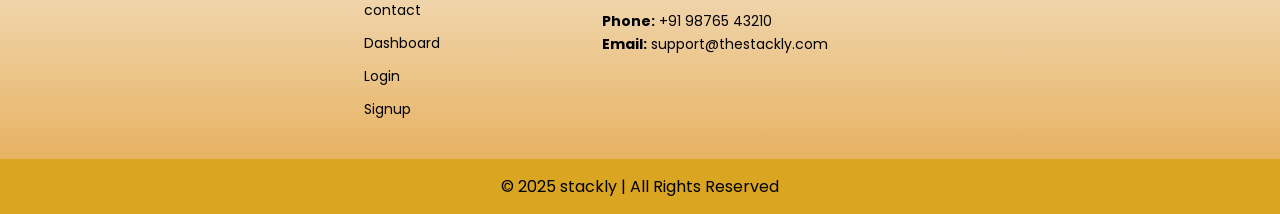
==== commit c762aa1b: "Add files via upload" ====
--- a/about.html
+++ b/about.html
@@ -1156,9 +1156,10 @@
     
             <!-- Logo / About -->
             <div class="footer-box">
+                <a href="index.html">   
                 <!-- <img src="./logo.webp" alt="Stackly Logo" class="footer-logo"  style="height:60px;"> -->
                 <img src="./white.webp" alt="Stackly Logo"
-                style="height:60px; filter:brightness(0);">
+                style="height:60px; filter:brightness(0);"></a>
                
                 <!-- <p>We deliver secure, scalable and innovative IT services for global businesses.</p><br> -->
     
--- a/style.css
+++ b/style.css
@@ -17,9 +17,17 @@
         
         
         
-        
         /* ================= HEADER ================= */
         .header {
+            
+            
+                position: sticky;
+                top: 0;
+                z-index: 9999;
+                /* background: #fff; */
+            
+
+            /* position: fixed; */
             width: 100%;
             padding: 18px 40px;
             background:  linear-gradient(to top, rgb(228, 167, 74), transparent);
@@ -29,10 +37,12 @@
             align-items: center;
         }
         
+        
         .logo {
             font-size: 28px;
             font-weight: 700;
         }
+        
         
         .logo span {
             color: gold;
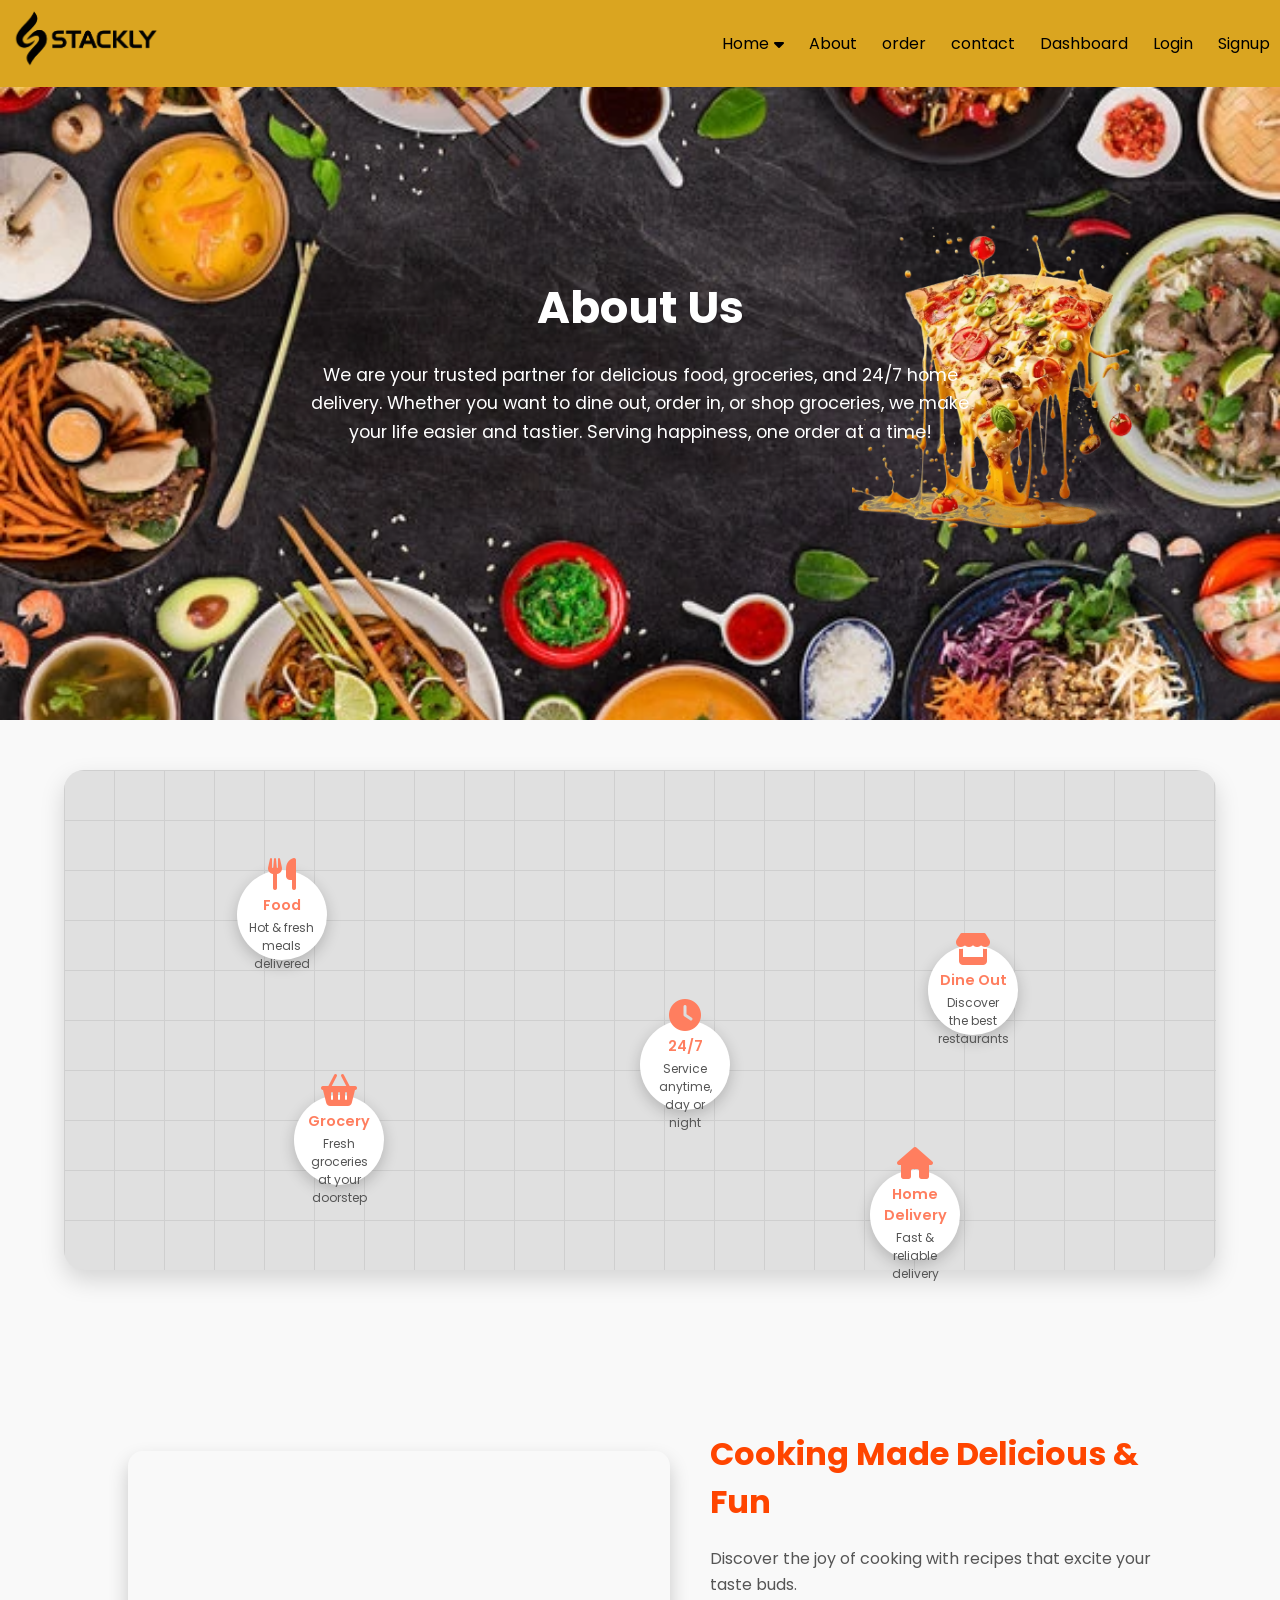
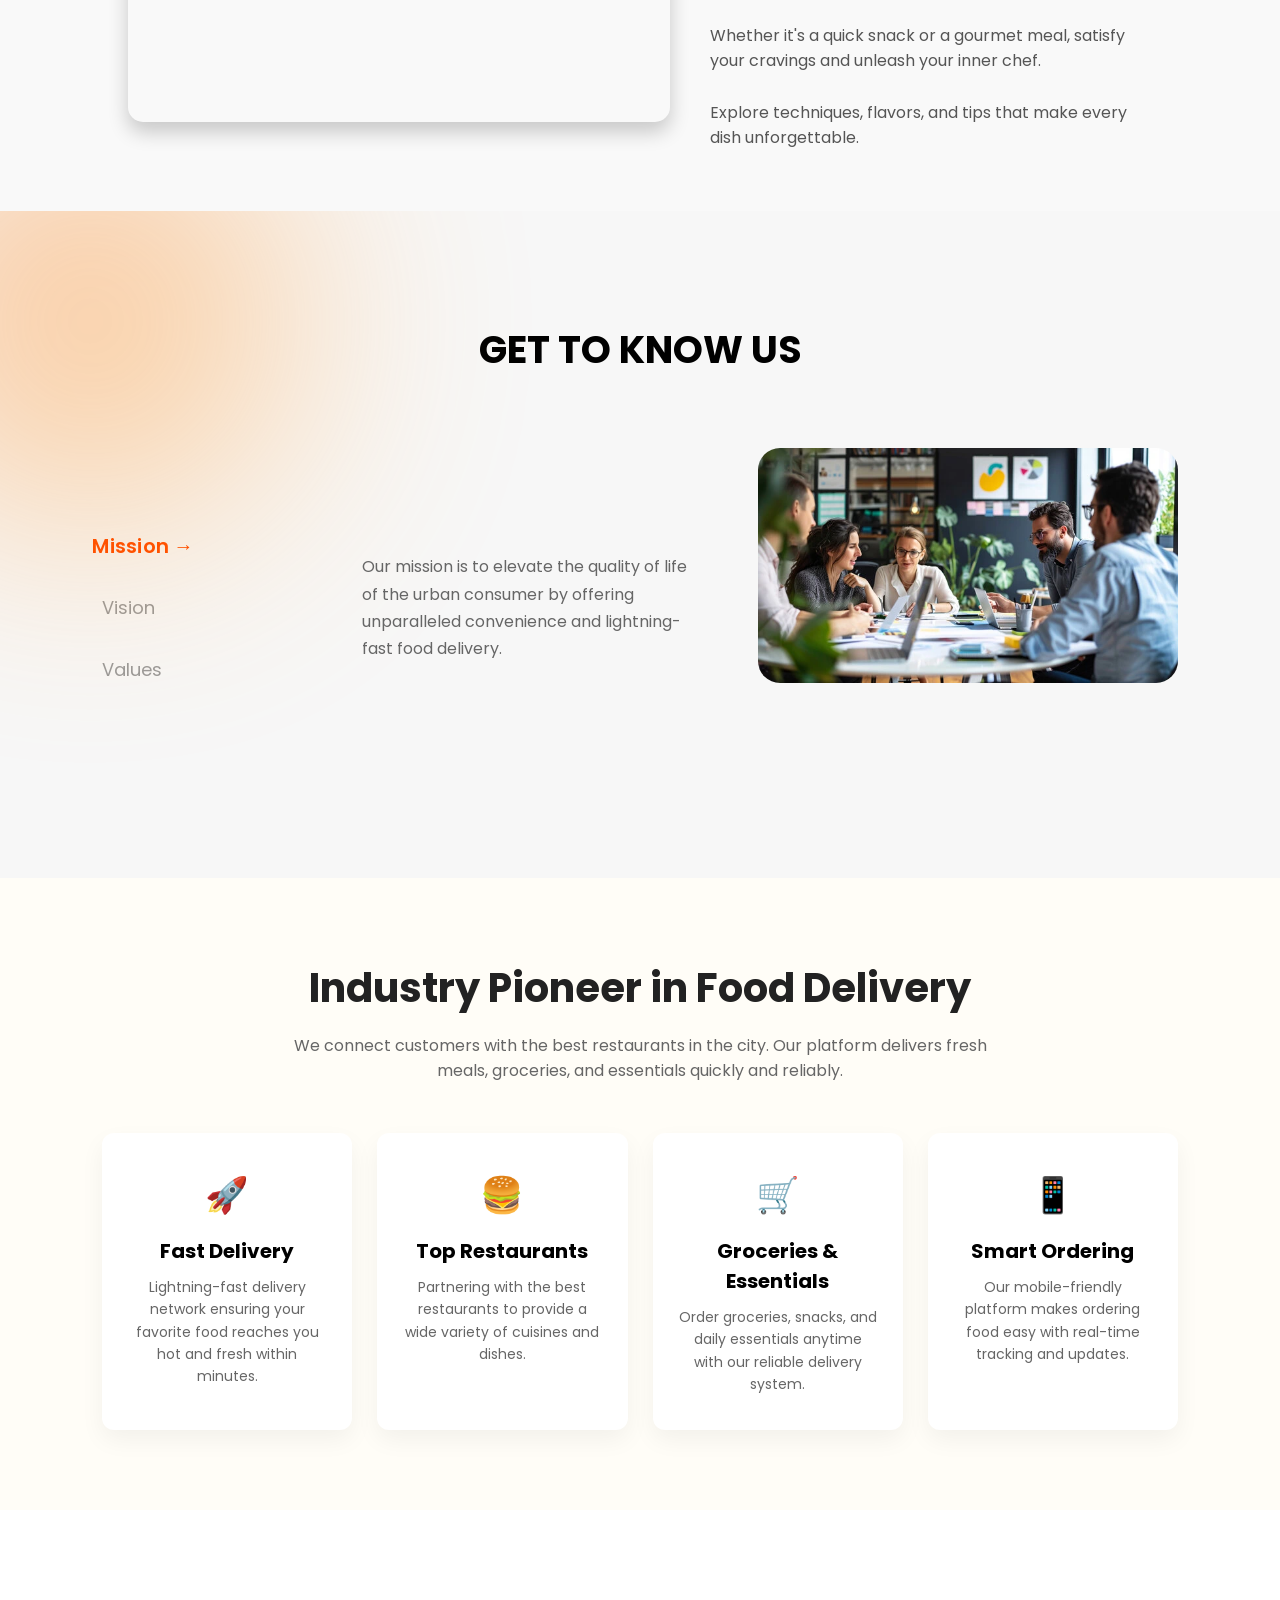
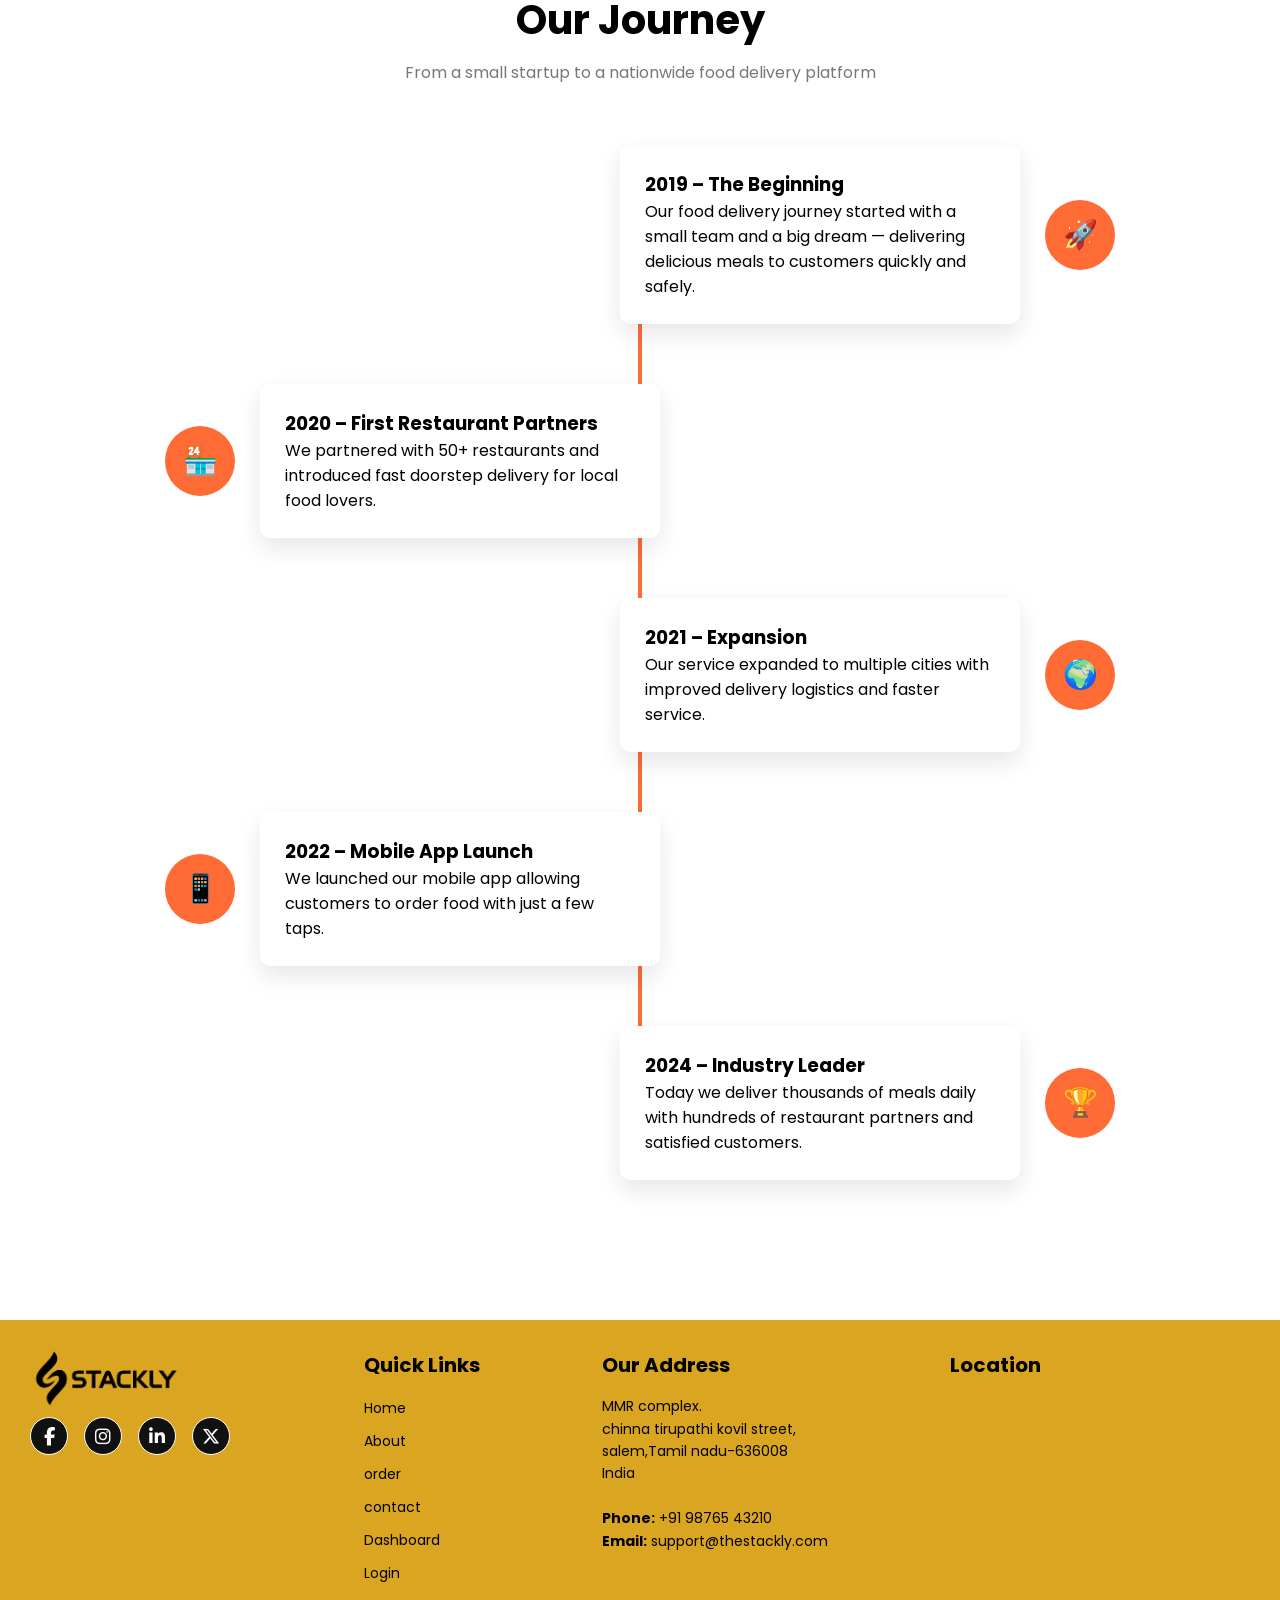
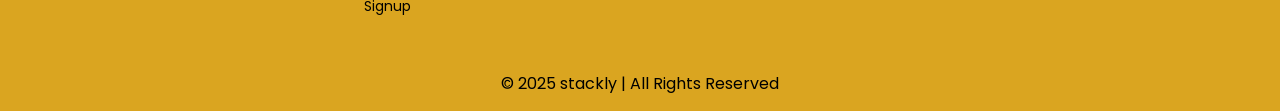
==== commit f37aeadd: "Add files via upload" ====
--- a/about.html
+++ b/about.html
@@ -50,6 +50,7 @@
         </div>
 
     </header>
+    
 <!-- Google Fonts -->
 <link href="https://fonts.googleapis.com/css2?family=Poppins:wght@400;600;700&display=swap" rel="stylesheet">
 <!-- Font Awesome -->
@@ -978,6 +979,7 @@
     
     </div>
     </section>
+    
 
     <style>
         /* ===== JOURNEY SECTION ===== */
@@ -1219,7 +1221,14 @@
         </div>
     </footer>
     
-    
+    <script>
+        const menuToggle = document.getElementById("menu-toggle");
+        const navLinks = document.querySelector(".nav-links");
+        
+        menuToggle.addEventListener("click", () => {
+            navLinks.classList.toggle("active");
+        });
+        </script>
     
 </body>
 </html>
--- a/style.css
+++ b/style.css
@@ -21,20 +21,16 @@
         .header {
             
             
-                position: sticky;
-                top: 0;
-                z-index: 9999;
-                /* background: #fff; */
-            
-
-            /* position: fixed; */
+            position:fixed;
+      
             width: 100%;
-            padding: 18px 40px;
-            background:  linear-gradient(to top, rgb(228, 167, 74), transparent);
-            color: #fff;
+            padding: 10px 10px;
+            background:  goldenrod;
+            color: black;
             display: flex;
             justify-content: space-between;
             align-items: center;
+            z-index: 9999;
         }
         
         
@@ -112,7 +108,7 @@
         /* ================= FOOTER ================= */
         .footer {
             
-            background:linear-gradient(to top, rgb(228, 167, 74), transparent);
+            background:goldenrod;
             
             color: black;
         }
@@ -225,7 +221,32 @@
             }
         }
         
-        
+        .menu-toggle{
+            display:none;
+        }
+        
+        @media(max-width:768px){
+        
+            .menu-toggle{
+                display:block;
+                cursor:pointer;
+                font-size:28px;
+            }
+        
+            .nav-links{
+                display:none;
+                position:absolute;
+                top:100%;
+                left:0;
+                width:100%;
+                background:goldenrod;
+                flex-direction:column;
+            }
+        
+            .nav-links.active{
+                display:flex;
+            }
+        }
         
         
         
